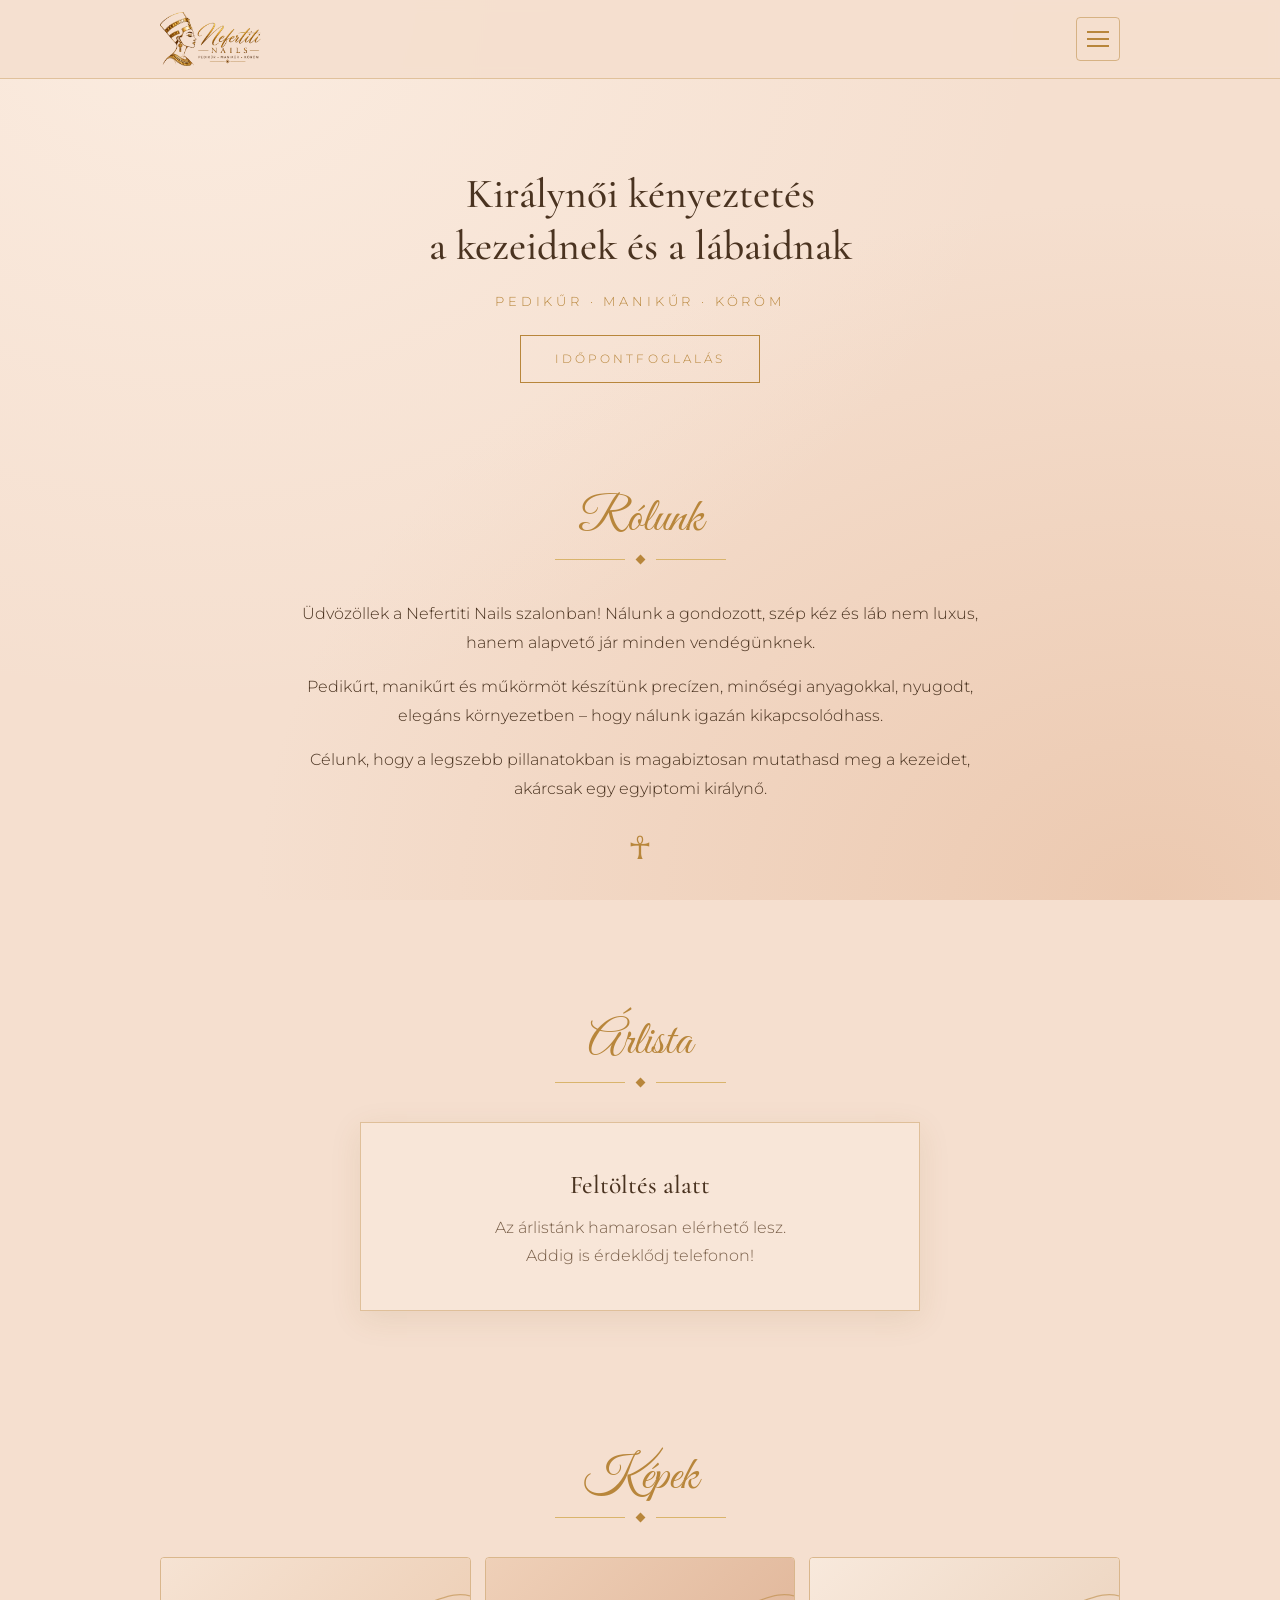
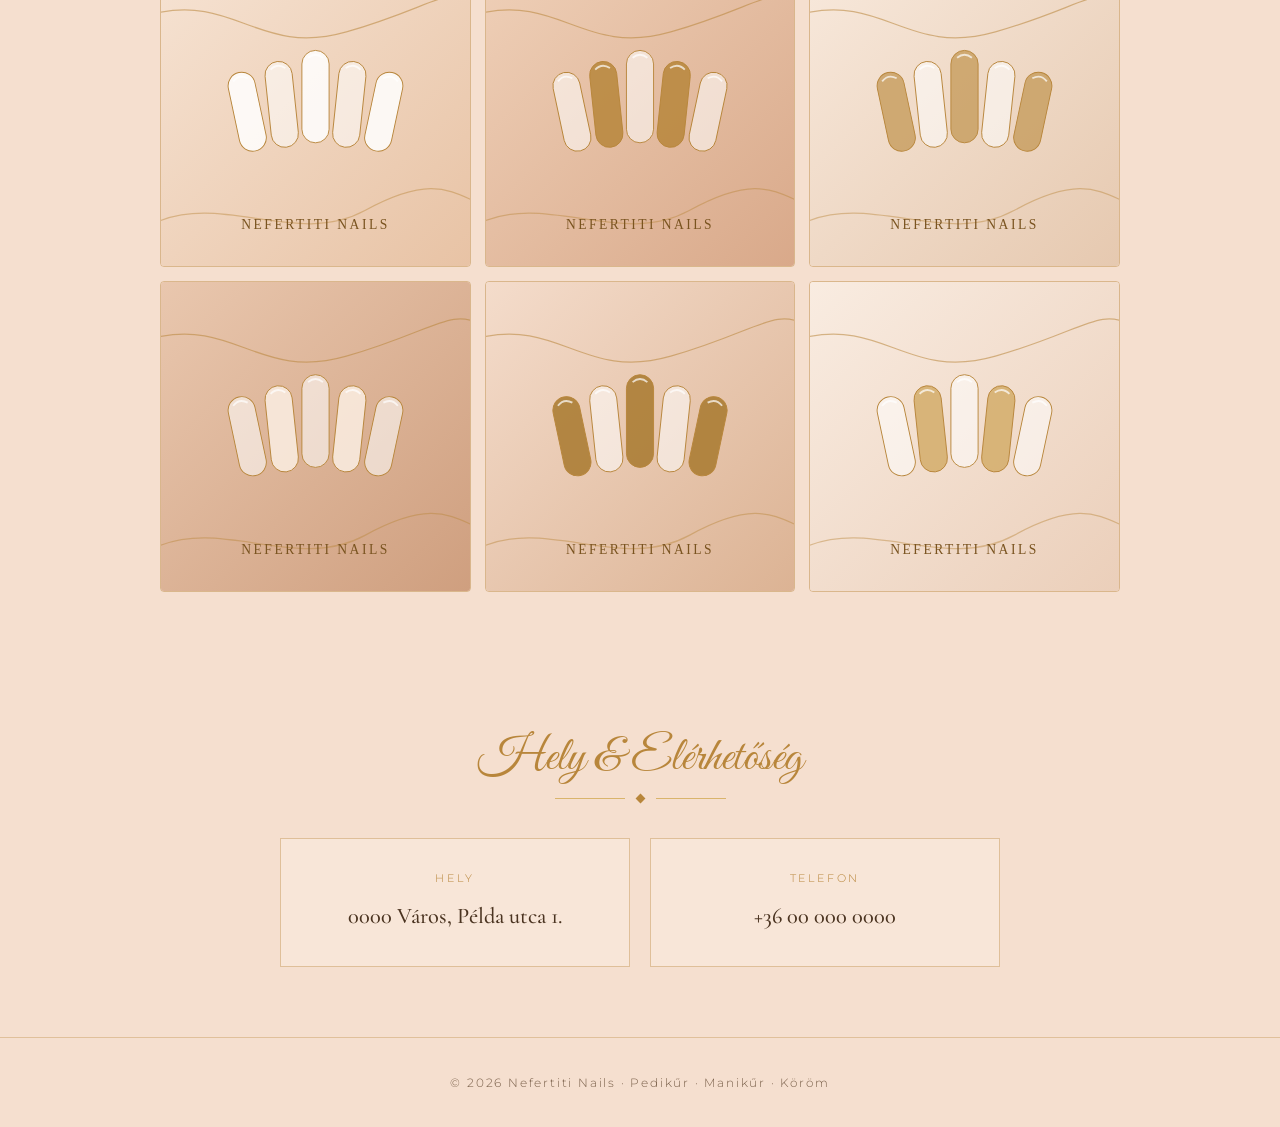
==== index.html @ 80c47c86 "Megosztási kép és Open Graph/Twitter meta tagek (Messenger, WhatsApp, Viber, iMessage) Co-Authored-B" ====
<!DOCTYPE html>
<html lang="hu">
<head>
<meta charset="utf-8">
<meta name="viewport" content="width=device-width, initial-scale=1">
<title>Nefertiti Nails – Pedikűr · Manikűr · Köröm</title>
<meta name="description" content="Nefertiti Nails – pedikűr, manikűr és körömépítés elegáns, nyugodt környezetben.">
<meta name="theme-color" content="#f5dfcf">
<link rel="canonical" href="https://eosreborn.github.io/nefertitinails/">
<meta property="og:type" content="website">
<meta property="og:site_name" content="Nefertiti Nails">
<meta property="og:locale" content="hu_HU">
<meta property="og:title" content="Nefertiti Nails – Pedikűr · Manikűr · Köröm">
<meta property="og:description" content="Királynői kényeztetés a kezeidnek és a lábaidnak.">
<meta property="og:url" content="https://eosreborn.github.io/nefertitinails/">
<meta property="og:image" content="https://eosreborn.github.io/nefertitinails/img/share.jpg">
<meta property="og:image:secure_url" content="https://eosreborn.github.io/nefertitinails/img/share.jpg">
<meta property="og:image:type" content="image/jpeg">
<meta property="og:image:width" content="1200">
<meta property="og:image:height" content="630">
<meta property="og:image:alt" content="Nefertiti Nails logó – Pedikűr · Manikűr · Köröm">
<meta name="twitter:card" content="summary_large_image">
<meta name="twitter:title" content="Nefertiti Nails – Pedikűr · Manikűr · Köröm">
<meta name="twitter:description" content="Királynői kényeztetés a kezeidnek és a lábaidnak.">
<meta name="twitter:image" content="https://eosreborn.github.io/nefertitinails/img/share.jpg">
<link rel="icon" type="image/png" href="img/logo.png">
<link rel="preconnect" href="https://fonts.googleapis.com">
<link rel="preconnect" href="https://fonts.gstatic.com" crossorigin>
<link href="https://fonts.googleapis.com/css2?family=Cormorant+Garamond:wght@400;500;600&family=Great+Vibes&family=Montserrat:wght@300;400;500&display=swap" rel="stylesheet">
<style>
:root{
  --bg:#f5dfcf;        /* bézs / barack márvány */
  --bg-soft:#faeadd;
  --bg-deep:#ecc9b0;
  --gold:#b8863b;
  --gold-light:#d9b46c;
  --ink:#4a3320;
  --ink-soft:#7a604a;
}
*{box-sizing:border-box;margin:0;padding:0}
html{scroll-behavior:smooth}
body{
  font-family:'Montserrat',sans-serif;font-weight:300;color:var(--ink);line-height:1.75;
  background:
    radial-gradient(ellipse at 15% 0%,#fbece0 0,transparent 55%),
    radial-gradient(ellipse at 90% 100%,#ecc9b0 0,transparent 55%),
    var(--bg);
  background-attachment:fixed;
}
a{color:inherit}
.wrap{max-width:1000px;margin:0 auto;padding:0 20px}

/* Fejléc */
header{position:sticky;top:0;z-index:10;background:rgba(245,223,207,.92);backdrop-filter:blur(6px);border-bottom:1px solid rgba(184,134,59,.35)}
header .wrap{display:flex;align-items:center;justify-content:space-between;padding:12px 20px}
.brand{display:block;line-height:0}
.brand img{height:54px;width:auto}
.menu-btn{width:44px;height:44px;background:none;border:1px solid rgba(184,134,59,.5);border-radius:4px;cursor:pointer;display:flex;flex-direction:column;align-items:center;justify-content:center;gap:5px}
.menu-btn span{display:block;width:22px;height:2px;background:var(--gold);transition:transform .25s,opacity .2s}
.menu-btn[aria-expanded="true"] span:nth-child(1){transform:translateY(7px) rotate(45deg)}
.menu-btn[aria-expanded="true"] span:nth-child(2){opacity:0}
.menu-btn[aria-expanded="true"] span:nth-child(3){transform:translateY(-7px) rotate(-45deg)}
nav{position:absolute;top:100%;left:0;right:0;background:rgba(250,234,221,.98);border-bottom:1px solid rgba(184,134,59,.35);box-shadow:0 12px 24px rgba(122,84,32,.15);display:none;flex-direction:column;text-align:center;padding:10px 0}
nav.open{display:flex}
nav a{padding:16px 20px;font-size:.8rem;letter-spacing:.25em;text-transform:uppercase;text-decoration:none;color:var(--ink-soft);transition:color .2s}
nav a:hover{color:var(--gold)}

/* Hero */
.hero{padding:90px 0 40px;text-align:center}
.hero h1{font-family:'Cormorant Garamond',serif;font-weight:500;font-size:2.6rem;line-height:1.25;color:var(--ink)}
.hero .sub{margin-top:18px;font-size:.8rem;letter-spacing:.3em;text-transform:uppercase;color:var(--gold)}
.btn{display:inline-block;margin-top:22px;padding:12px 34px;border:1px solid var(--gold);color:var(--gold);text-decoration:none;font-size:.78rem;letter-spacing:.25em;text-transform:uppercase;transition:.25s}
.btn:hover{background:var(--gold);color:#fff}

/* Szekciók */
section{padding:70px 0}
h2{font-family:'Great Vibes',cursive;font-weight:400;font-size:3rem;color:var(--gold);text-align:center;line-height:1.1}
.divider{display:flex;align-items:center;justify-content:center;gap:12px;margin:10px auto 36px;color:var(--gold)}
.divider::before,.divider::after{content:"";width:70px;height:1px;background:var(--gold-light)}
.divider span{width:7px;height:7px;background:var(--gold);transform:rotate(45deg)}

.about p{max-width:680px;margin:0 auto 16px;text-align:center;font-size:1.02rem}
.about .ankh{display:block;text-align:center;font-size:2rem;color:var(--gold);margin-top:18px}

.panel{background:rgba(250,234,221,.7);border:1px solid rgba(184,134,59,.4);padding:40px 24px;text-align:center;max-width:560px;margin:0 auto;box-shadow:0 8px 30px rgba(122,84,32,.1)}
.panel h3{font-family:'Cormorant Garamond',serif;font-size:1.6rem;font-weight:500;margin-bottom:6px}
.panel p{color:var(--ink-soft)}

/* Galéria */
.gallery{display:grid;grid-template-columns:repeat(3,1fr);gap:14px}
.gallery img{width:100%;aspect-ratio:1/1;object-fit:cover;display:block;border:1px solid rgba(184,134,59,.45);border-radius:4px;transition:transform .35s,box-shadow .35s}
.gallery img:hover{transform:scale(1.03);box-shadow:0 10px 26px rgba(122,84,32,.25)}

/* Kapcsolat */
.contact{display:grid;grid-template-columns:repeat(2,1fr);gap:20px;max-width:720px;margin:0 auto}
.card{background:rgba(250,234,221,.7);border:1px solid rgba(184,134,59,.4);padding:30px 20px;text-align:center}
.card small{display:block;font-size:.7rem;letter-spacing:.25em;text-transform:uppercase;color:var(--gold);margin-bottom:8px}
.card strong{font-family:'Cormorant Garamond',serif;font-size:1.4rem;font-weight:500}
.card a{text-decoration:none}
.card a:hover{color:var(--gold)}

footer{padding:34px 0;text-align:center;border-top:1px solid rgba(184,134,59,.35);font-size:.75rem;letter-spacing:.15em;color:var(--ink-soft)}

@media(max-width:640px){
  .brand img{height:42px}
  .hero{padding:60px 0 20px}
  .hero h1{font-size:1.9rem}
  .gallery{grid-template-columns:repeat(2,1fr)}
  .contact{grid-template-columns:1fr}
  h2{font-size:2.5rem}
}
</style>
</head>
<body>

<header>
  <div class="wrap">
    <a class="brand" href="#top" aria-label="Nefertiti Nails"><img src="img/logo.png" alt="Nefertiti Nails" height="54"></a>
    <button class="menu-btn" id="menuBtn" aria-label="Menü" aria-expanded="false" aria-controls="menu"><span></span><span></span><span></span></button>
    <nav id="menu">
      <a href="#rolunk">Rólunk</a>
      <a href="#arlista">Árlista</a>
      <a href="#kepek">Képek</a>
      <a href="#kapcsolat">Kapcsolat</a>
    </nav>
  </div>
</header>

<main id="top">
  <div class="wrap hero">
    <h1>Királynői kényeztetés<br>a kezeidnek és a lábaidnak</h1>
    <p class="sub">Pedikűr · Manikűr · Köröm</p>
    <a class="btn" href="#kapcsolat">Időpontfoglalás</a>
  </div>

  <section id="rolunk" class="about">
    <div class="wrap">
      <h2>Rólunk</h2>
      <div class="divider"><span></span></div>
      <p>Üdvözöllek a Nefertiti Nails szalonban! Nálunk a gondozott, szép kéz és láb nem luxus, hanem alapvető jár minden vendégünknek.</p>
      <p>Pedikűrt, manikűrt és műkörmöt készítünk precízen, minőségi anyagokkal, nyugodt, elegáns környezetben – hogy nálunk igazán kikapcsolódhass.</p>
      <p>Célunk, hogy a legszebb pillanatokban is magabiztosan mutathasd meg a kezeidet, akárcsak egy egyiptomi királynő.</p>
      <span class="ankh">☥</span>
    </div>
  </section>

  <section id="arlista">
    <div class="wrap">
      <h2>Árlista</h2>
      <div class="divider"><span></span></div>
      <div class="panel">
        <h3>Feltöltés alatt</h3>
        <p>Az árlistánk hamarosan elérhető lesz.<br>Addig is érdeklődj telefonon!</p>
      </div>
    </div>
  </section>

  <section id="kepek">
    <div class="wrap">
      <h2>Képek</h2>
      <div class="divider"><span></span></div>
      <div class="gallery">
        <img src="img/galeria-1.svg" alt="Körömdíszítés minta 1" loading="lazy">
        <img src="img/galeria-2.svg" alt="Körömdíszítés minta 2" loading="lazy">
        <img src="img/galeria-3.svg" alt="Körömdíszítés minta 3" loading="lazy">
        <img src="img/galeria-4.svg" alt="Körömdíszítés minta 4" loading="lazy">
        <img src="img/galeria-5.svg" alt="Körömdíszítés minta 5" loading="lazy">
        <img src="img/galeria-6.svg" alt="Körömdíszítés minta 6" loading="lazy">
      </div>
    </div>
  </section>

  <section id="kapcsolat">
    <div class="wrap">
      <h2>Hely &amp; Elérhetőség</h2>
      <div class="divider"><span></span></div>
      <div class="contact">
        <!-- TODO: írd át a saját címedre -->
        <div class="card">
          <small>Hely</small>
          <strong>0000 Város, Példa utca 1.</strong>
        </div>
        <!-- TODO: írd át a saját telefonszámodra (a href-ben és a szövegben is) -->
        <div class="card">
          <small>Telefon</small>
          <strong><a href="tel:+36000000000">+36 00 000 0000</a></strong>
        </div>
      </div>
    </div>
  </section>
</main>

<footer>© <span id="y">2026</span> Nefertiti Nails · Pedikűr · Manikűr · Köröm</footer>
<script>
const btn=document.getElementById('menuBtn'),menu=document.getElementById('menu');
function setMenu(o){menu.classList.toggle('open',o);btn.setAttribute('aria-expanded',o)}
btn.addEventListener('click',()=>setMenu(!menu.classList.contains('open')));
menu.addEventListener('click',e=>{if(e.target.tagName==='A')setMenu(false)});
document.addEventListener('keydown',e=>{if(e.key==='Escape')setMenu(false)});
document.addEventListener('click',e=>{if(!menu.contains(e.target)&&!btn.contains(e.target))setMenu(false)});
document.getElementById('y').textContent=new Date().getFullYear()</script>
</body>
</html>
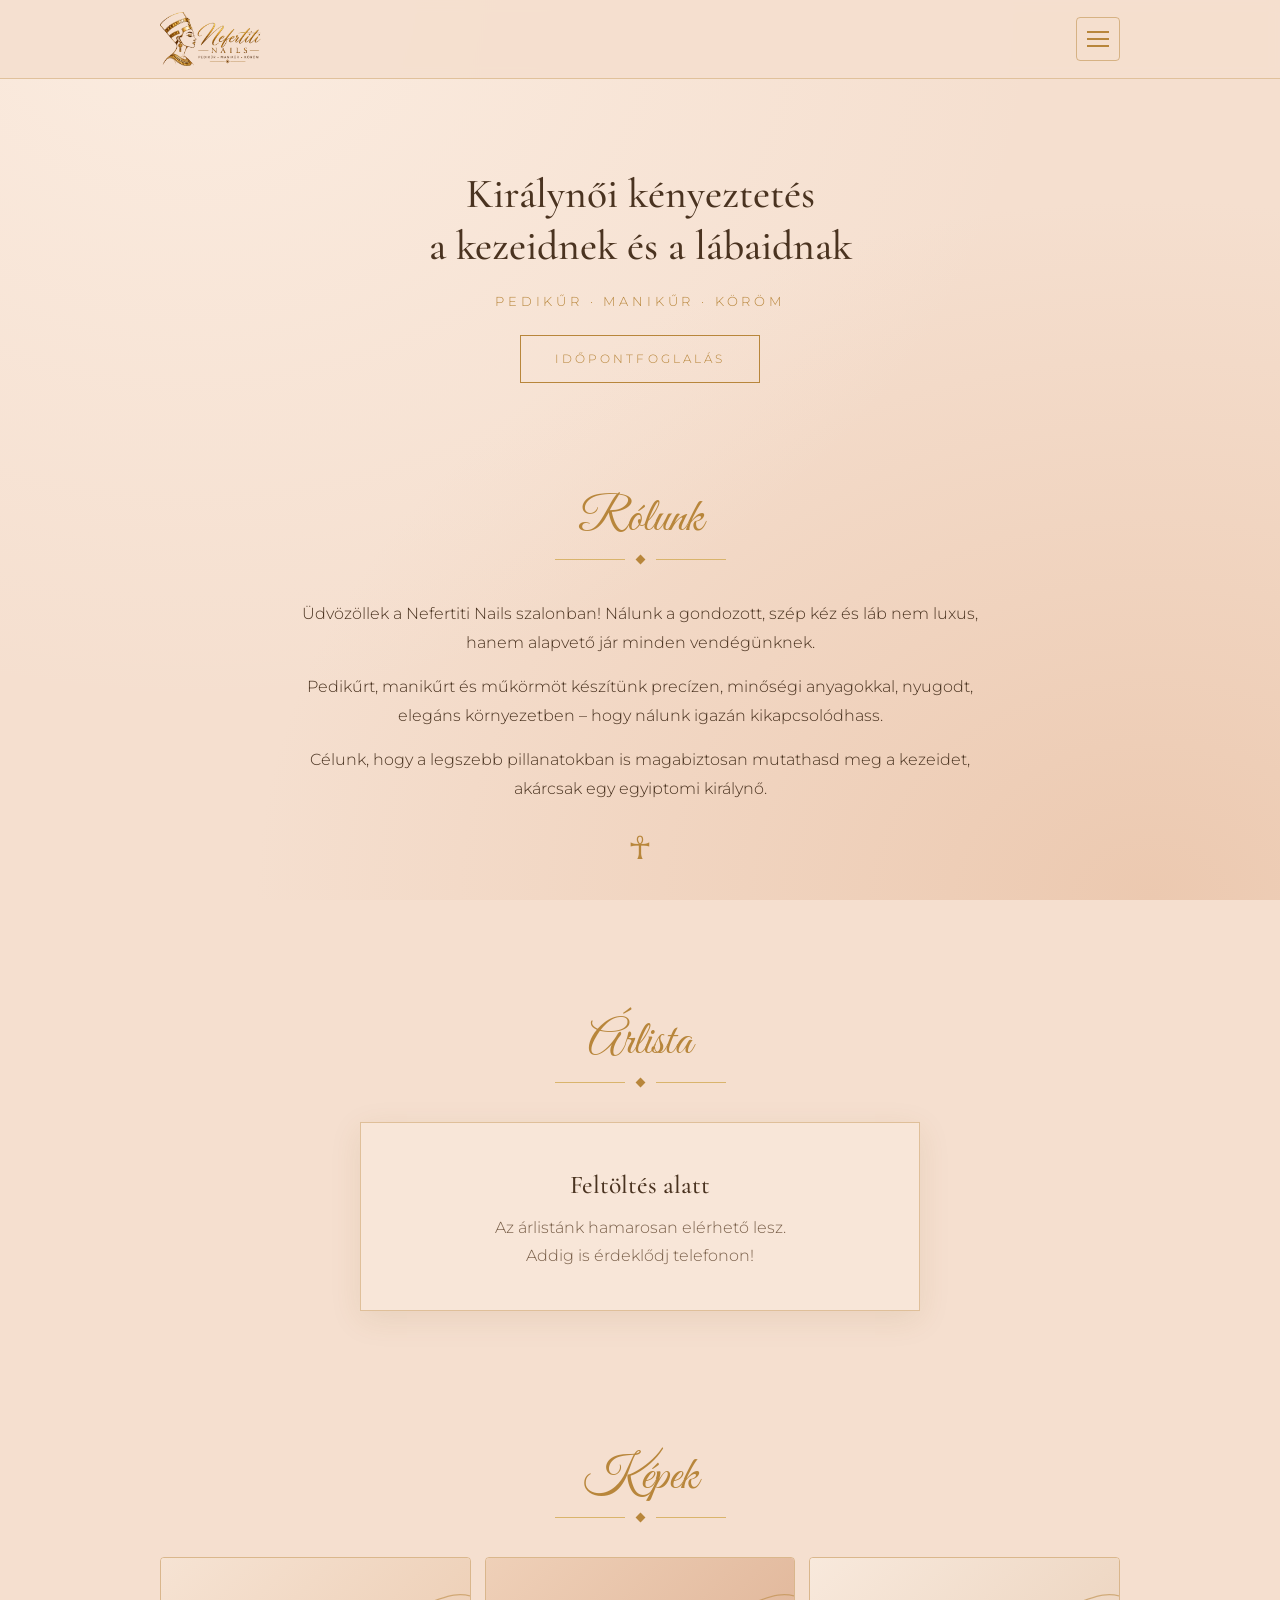
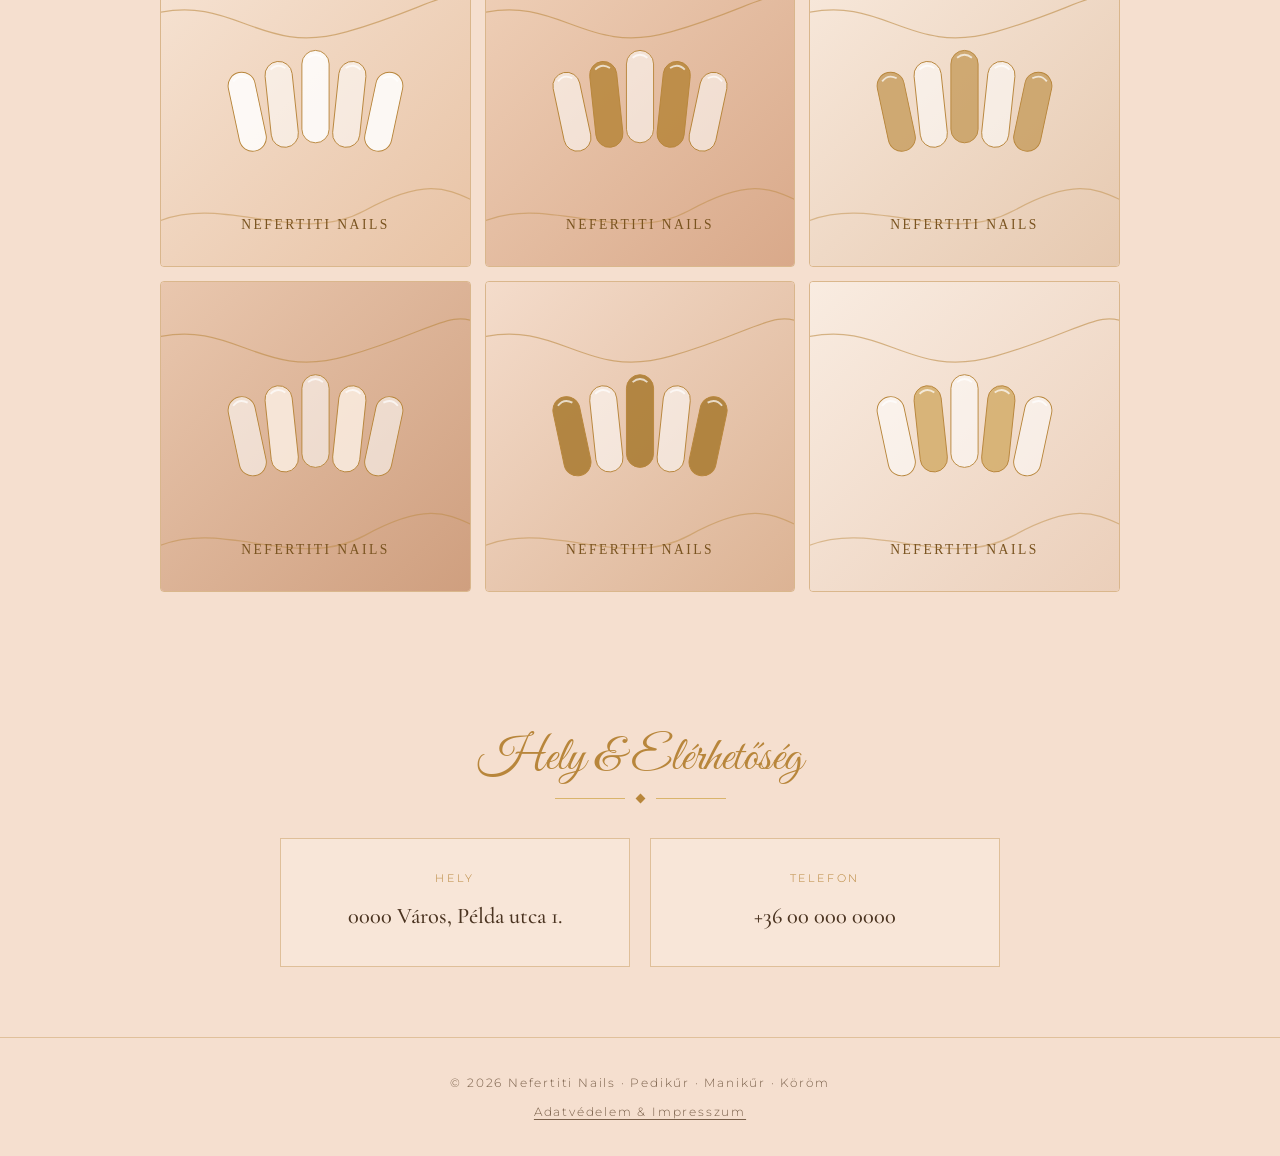
==== commit 5d6b9eb5: "Adatvédelmi tájékoztató/impresszum, betűtípusok saját tárhelyről (Google Fonts kiváltása) Co-Authore" ====
--- a/index.html
+++ b/index.html
@@ -23,10 +23,11 @@
 <meta name="twitter:title" content="Nefertiti Nails – Pedikűr · Manikűr · Köröm">
 <meta name="twitter:description" content="Királynői kényeztetés a kezeidnek és a lábaidnak.">
 <meta name="twitter:image" content="https://eosreborn.github.io/nefertitinails/img/share.jpg">
-<link rel="icon" type="image/png" href="img/logo.png">
-<link rel="preconnect" href="https://fonts.googleapis.com">
-<link rel="preconnect" href="https://fonts.gstatic.com" crossorigin>
-<link href="https://fonts.googleapis.com/css2?family=Cormorant+Garamond:wght@400;500;600&family=Great+Vibes&family=Montserrat:wght@300;400;500&display=swap" rel="stylesheet">
+<link rel="icon" href="favicon.ico" sizes="48x48">
+<link rel="icon" type="image/png" sizes="32x32" href="img/favicon-32.png">
+<link rel="icon" type="image/png" sizes="192x192" href="img/favicon-192.png">
+<link rel="apple-touch-icon" href="img/apple-touch-icon.png">
+<link rel="stylesheet" href="fonts/fonts.css">
 <style>
 :root{
   --bg:#f5dfcf;        /* bézs / barack márvány */
@@ -99,6 +100,8 @@
 .card a{text-decoration:none}
 .card a:hover{color:var(--gold)}
 
+.legal{display:inline-block;margin-top:8px;text-decoration:underline;text-underline-offset:3px}
+.legal:hover{color:var(--gold)}
 footer{padding:34px 0;text-align:center;border-top:1px solid rgba(184,134,59,.35);font-size:.75rem;letter-spacing:.15em;color:var(--ink-soft)}
 
 @media(max-width:640px){
@@ -190,7 +193,7 @@
   </section>
 </main>
 
-<footer>© <span id="y">2026</span> Nefertiti Nails · Pedikűr · Manikűr · Köröm</footer>
+<footer>© <span id="y">2026</span> Nefertiti Nails · Pedikűr · Manikűr · Köröm<br><a class="legal" href="adatvedelem.html">Adatvédelem &amp; Impresszum</a></footer>
 <script>
 const btn=document.getElementById('menuBtn'),menu=document.getElementById('menu');
 function setMenu(o){menu.classList.toggle('open',o);btn.setAttribute('aria-expanded',o)}
--- a/fonts/fonts.css
+++ b/fonts/fonts.css
@@ -0,0 +1,112 @@
+@font-face {
+  font-family: 'Cormorant Garamond';
+  font-style: normal;
+  font-weight: 400;
+  font-display: swap;
+  src: url(CormorantGaramond-400-latin-ext.woff2) format('woff2');
+  unicode-range: U+0100-02BA, U+02BD-02C5, U+02C7-02CC, U+02CE-02D7, U+02DD-02FF, U+0304, U+0308, U+0329, U+1D00-1DBF, U+1E00-1E9F, U+1EF2-1EFF, U+2020, U+20A0-20AB, U+20AD-20C4, U+2113, U+2C60-2C7F, U+A720-A7FF;
+}
+@font-face {
+  font-family: 'Cormorant Garamond';
+  font-style: normal;
+  font-weight: 400;
+  font-display: swap;
+  src: url(CormorantGaramond-400-latin.woff2) format('woff2');
+  unicode-range: U+0000-00FF, U+0131, U+0152-0153, U+02BB-02BC, U+02C6, U+02DA, U+02DC, U+0304, U+0308, U+0329, U+2000-206F, U+20AC, U+2122, U+2191, U+2193, U+2212, U+2215, U+FEFF, U+FFFD;
+}
+@font-face {
+  font-family: 'Cormorant Garamond';
+  font-style: normal;
+  font-weight: 500;
+  font-display: swap;
+  src: url(CormorantGaramond-400-latin-ext.woff2) format('woff2');
+  unicode-range: U+0100-02BA, U+02BD-02C5, U+02C7-02CC, U+02CE-02D7, U+02DD-02FF, U+0304, U+0308, U+0329, U+1D00-1DBF, U+1E00-1E9F, U+1EF2-1EFF, U+2020, U+20A0-20AB, U+20AD-20C4, U+2113, U+2C60-2C7F, U+A720-A7FF;
+}
+@font-face {
+  font-family: 'Cormorant Garamond';
+  font-style: normal;
+  font-weight: 500;
+  font-display: swap;
+  src: url(CormorantGaramond-400-latin.woff2) format('woff2');
+  unicode-range: U+0000-00FF, U+0131, U+0152-0153, U+02BB-02BC, U+02C6, U+02DA, U+02DC, U+0304, U+0308, U+0329, U+2000-206F, U+20AC, U+2122, U+2191, U+2193, U+2212, U+2215, U+FEFF, U+FFFD;
+}
+@font-face {
+  font-family: 'Cormorant Garamond';
+  font-style: normal;
+  font-weight: 600;
+  font-display: swap;
+  src: url(CormorantGaramond-400-latin-ext.woff2) format('woff2');
+  unicode-range: U+0100-02BA, U+02BD-02C5, U+02C7-02CC, U+02CE-02D7, U+02DD-02FF, U+0304, U+0308, U+0329, U+1D00-1DBF, U+1E00-1E9F, U+1EF2-1EFF, U+2020, U+20A0-20AB, U+20AD-20C4, U+2113, U+2C60-2C7F, U+A720-A7FF;
+}
+@font-face {
+  font-family: 'Cormorant Garamond';
+  font-style: normal;
+  font-weight: 600;
+  font-display: swap;
+  src: url(CormorantGaramond-400-latin.woff2) format('woff2');
+  unicode-range: U+0000-00FF, U+0131, U+0152-0153, U+02BB-02BC, U+02C6, U+02DA, U+02DC, U+0304, U+0308, U+0329, U+2000-206F, U+20AC, U+2122, U+2191, U+2193, U+2212, U+2215, U+FEFF, U+FFFD;
+}
+@font-face {
+  font-family: 'Great Vibes';
+  font-style: normal;
+  font-weight: 400;
+  font-display: swap;
+  src: url(GreatVibes-400-latin-ext.woff2) format('woff2');
+  unicode-range: U+0100-02BA, U+02BD-02C5, U+02C7-02CC, U+02CE-02D7, U+02DD-02FF, U+0304, U+0308, U+0329, U+1D00-1DBF, U+1E00-1E9F, U+1EF2-1EFF, U+2020, U+20A0-20AB, U+20AD-20C4, U+2113, U+2C60-2C7F, U+A720-A7FF;
+}
+@font-face {
+  font-family: 'Great Vibes';
+  font-style: normal;
+  font-weight: 400;
+  font-display: swap;
+  src: url(GreatVibes-400-latin.woff2) format('woff2');
+  unicode-range: U+0000-00FF, U+0131, U+0152-0153, U+02BB-02BC, U+02C6, U+02DA, U+02DC, U+0304, U+0308, U+0329, U+2000-206F, U+20AC, U+2122, U+2191, U+2193, U+2212, U+2215, U+FEFF, U+FFFD;
+}
+@font-face {
+  font-family: 'Montserrat';
+  font-style: normal;
+  font-weight: 300;
+  font-display: swap;
+  src: url(Montserrat-300-latin-ext.woff2) format('woff2');
+  unicode-range: U+0100-02BA, U+02BD-02C5, U+02C7-02CC, U+02CE-02D7, U+02DD-02FF, U+0304, U+0308, U+0329, U+1D00-1DBF, U+1E00-1E9F, U+1EF2-1EFF, U+2020, U+20A0-20AB, U+20AD-20C4, U+2113, U+2C60-2C7F, U+A720-A7FF;
+}
+@font-face {
+  font-family: 'Montserrat';
+  font-style: normal;
+  font-weight: 300;
+  font-display: swap;
+  src: url(Montserrat-300-latin.woff2) format('woff2');
+  unicode-range: U+0000-00FF, U+0131, U+0152-0153, U+02BB-02BC, U+02C6, U+02DA, U+02DC, U+0304, U+0308, U+0329, U+2000-206F, U+20AC, U+2122, U+2191, U+2193, U+2212, U+2215, U+FEFF, U+FFFD;
+}
+@font-face {
+  font-family: 'Montserrat';
+  font-style: normal;
+  font-weight: 400;
+  font-display: swap;
+  src: url(Montserrat-300-latin-ext.woff2) format('woff2');
+  unicode-range: U+0100-02BA, U+02BD-02C5, U+02C7-02CC, U+02CE-02D7, U+02DD-02FF, U+0304, U+0308, U+0329, U+1D00-1DBF, U+1E00-1E9F, U+1EF2-1EFF, U+2020, U+20A0-20AB, U+20AD-20C4, U+2113, U+2C60-2C7F, U+A720-A7FF;
+}
+@font-face {
+  font-family: 'Montserrat';
+  font-style: normal;
+  font-weight: 400;
+  font-display: swap;
+  src: url(Montserrat-300-latin.woff2) format('woff2');
+  unicode-range: U+0000-00FF, U+0131, U+0152-0153, U+02BB-02BC, U+02C6, U+02DA, U+02DC, U+0304, U+0308, U+0329, U+2000-206F, U+20AC, U+2122, U+2191, U+2193, U+2212, U+2215, U+FEFF, U+FFFD;
+}
+@font-face {
+  font-family: 'Montserrat';
+  font-style: normal;
+  font-weight: 500;
+  font-display: swap;
+  src: url(Montserrat-300-latin-ext.woff2) format('woff2');
+  unicode-range: U+0100-02BA, U+02BD-02C5, U+02C7-02CC, U+02CE-02D7, U+02DD-02FF, U+0304, U+0308, U+0329, U+1D00-1DBF, U+1E00-1E9F, U+1EF2-1EFF, U+2020, U+20A0-20AB, U+20AD-20C4, U+2113, U+2C60-2C7F, U+A720-A7FF;
+}
+@font-face {
+  font-family: 'Montserrat';
+  font-style: normal;
+  font-weight: 500;
+  font-display: swap;
+  src: url(Montserrat-300-latin.woff2) format('woff2');
+  unicode-range: U+0000-00FF, U+0131, U+0152-0153, U+02BB-02BC, U+02C6, U+02DA, U+02DC, U+0304, U+0308, U+0329, U+2000-206F, U+20AC, U+2122, U+2191, U+2193, U+2212, U+2215, U+FEFF, U+FFFD;
+}
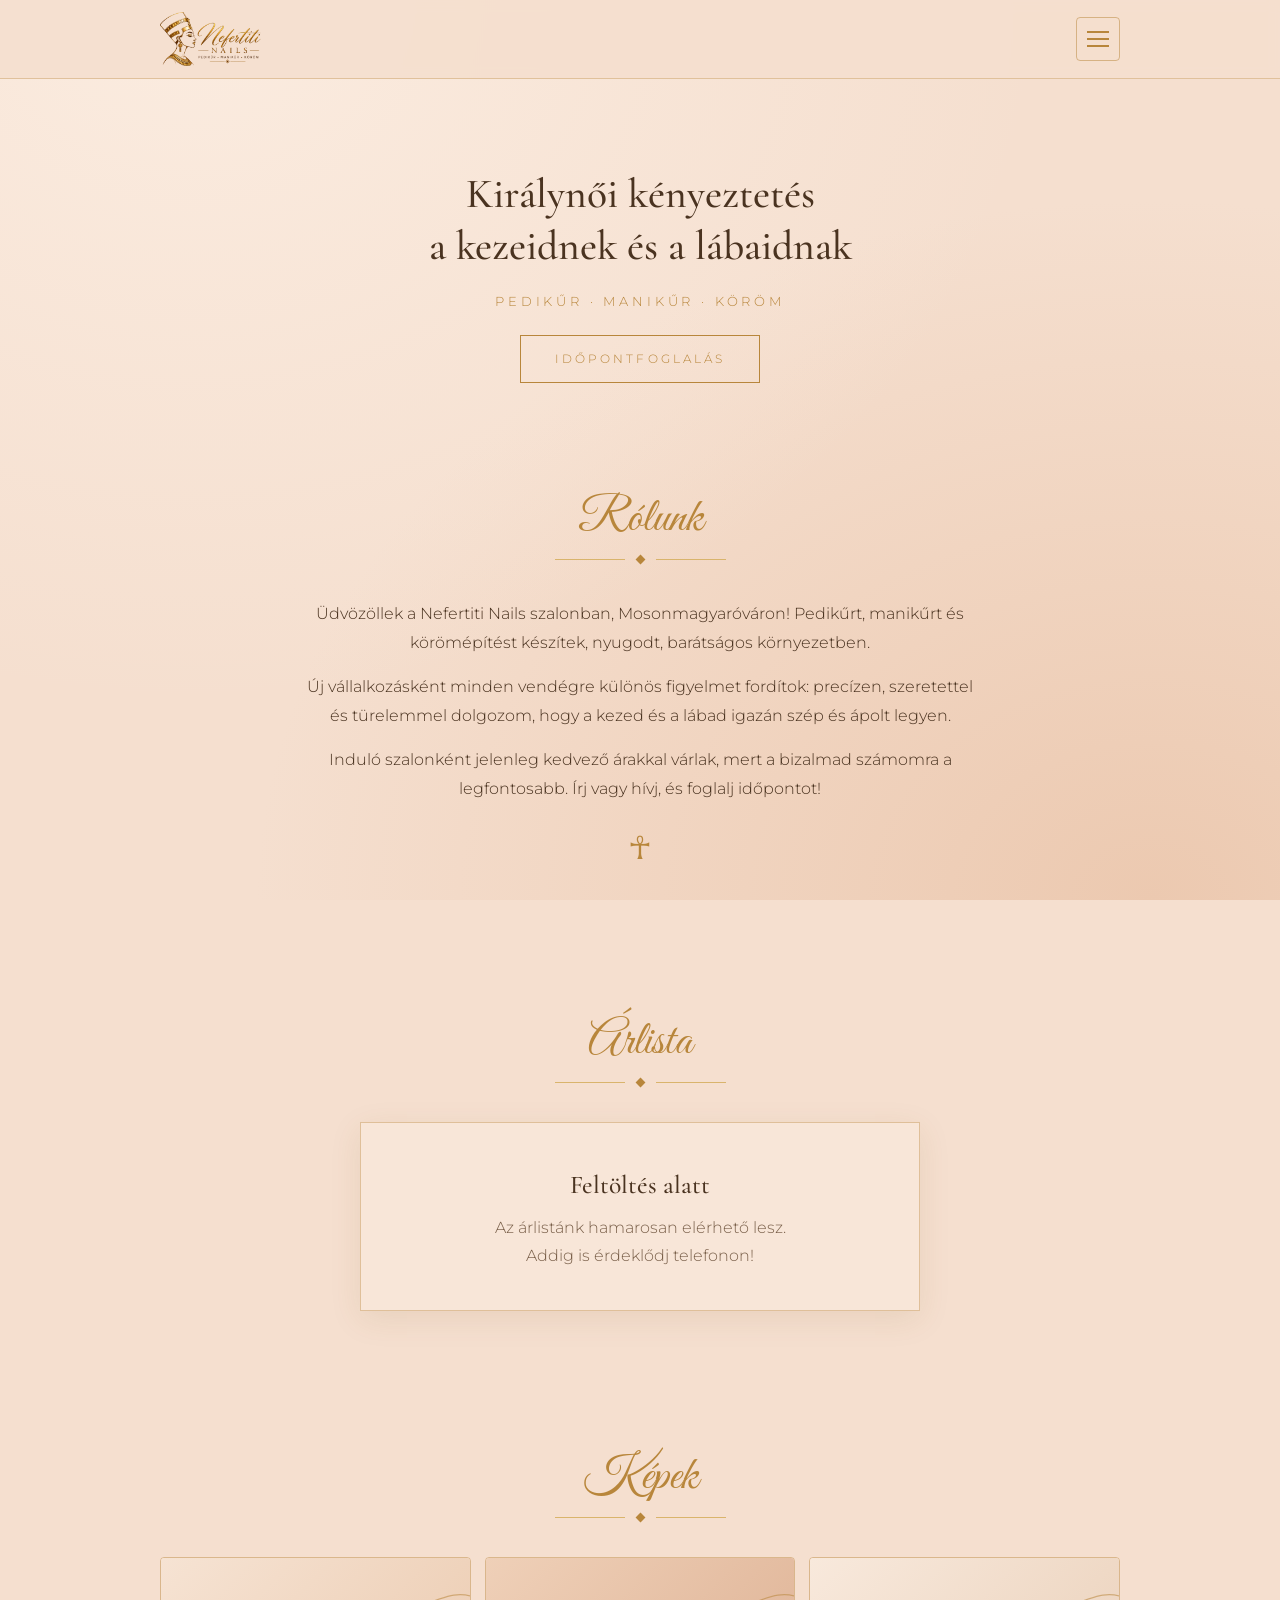
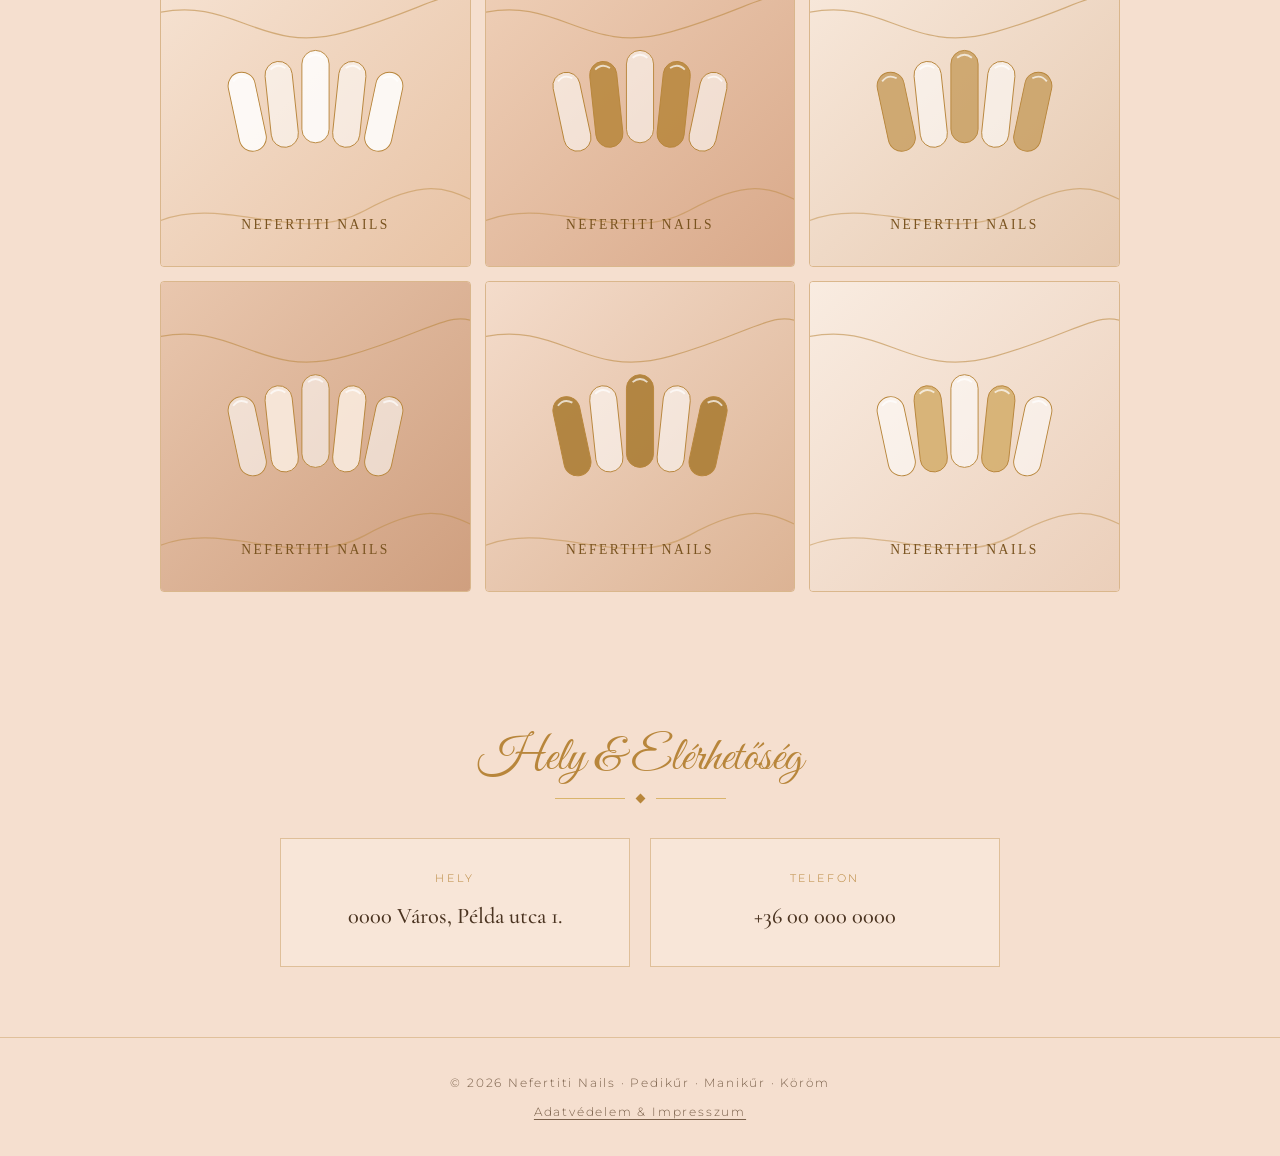
==== commit 04cd450a: "Rólunk szöveg frissítése Co-Authored-By: Claude Sonnet 5.5 <noreply@anthropic.com> Claude-Session: h" ====
--- a/index.html
+++ b/index.html
@@ -140,9 +140,9 @@
     <div class="wrap">
       <h2>Rólunk</h2>
       <div class="divider"><span></span></div>
-      <p>Üdvözöllek a Nefertiti Nails szalonban! Nálunk a gondozott, szép kéz és láb nem luxus, hanem alapvető jár minden vendégünknek.</p>
-      <p>Pedikűrt, manikűrt és műkörmöt készítünk precízen, minőségi anyagokkal, nyugodt, elegáns környezetben – hogy nálunk igazán kikapcsolódhass.</p>
-      <p>Célunk, hogy a legszebb pillanatokban is magabiztosan mutathasd meg a kezeidet, akárcsak egy egyiptomi királynő.</p>
+      <p>Üdvözöllek a Nefertiti Nails szalonban, Mosonmagyaróváron! Pedikűrt, manikűrt és körömépítést készítek, nyugodt, barátságos környezetben.</p>
+      <p>Új vállalkozásként minden vendégre különös figyelmet fordítok: precízen, szeretettel és türelemmel dolgozom, hogy a kezed és a lábad igazán szép és ápolt legyen.</p>
+      <p>Induló szalonként jelenleg kedvező árakkal várlak, mert a bizalmad számomra a legfontosabb. Írj vagy hívj, és foglalj időpontot!</p>
       <span class="ankh">☥</span>
     </div>
   </section>
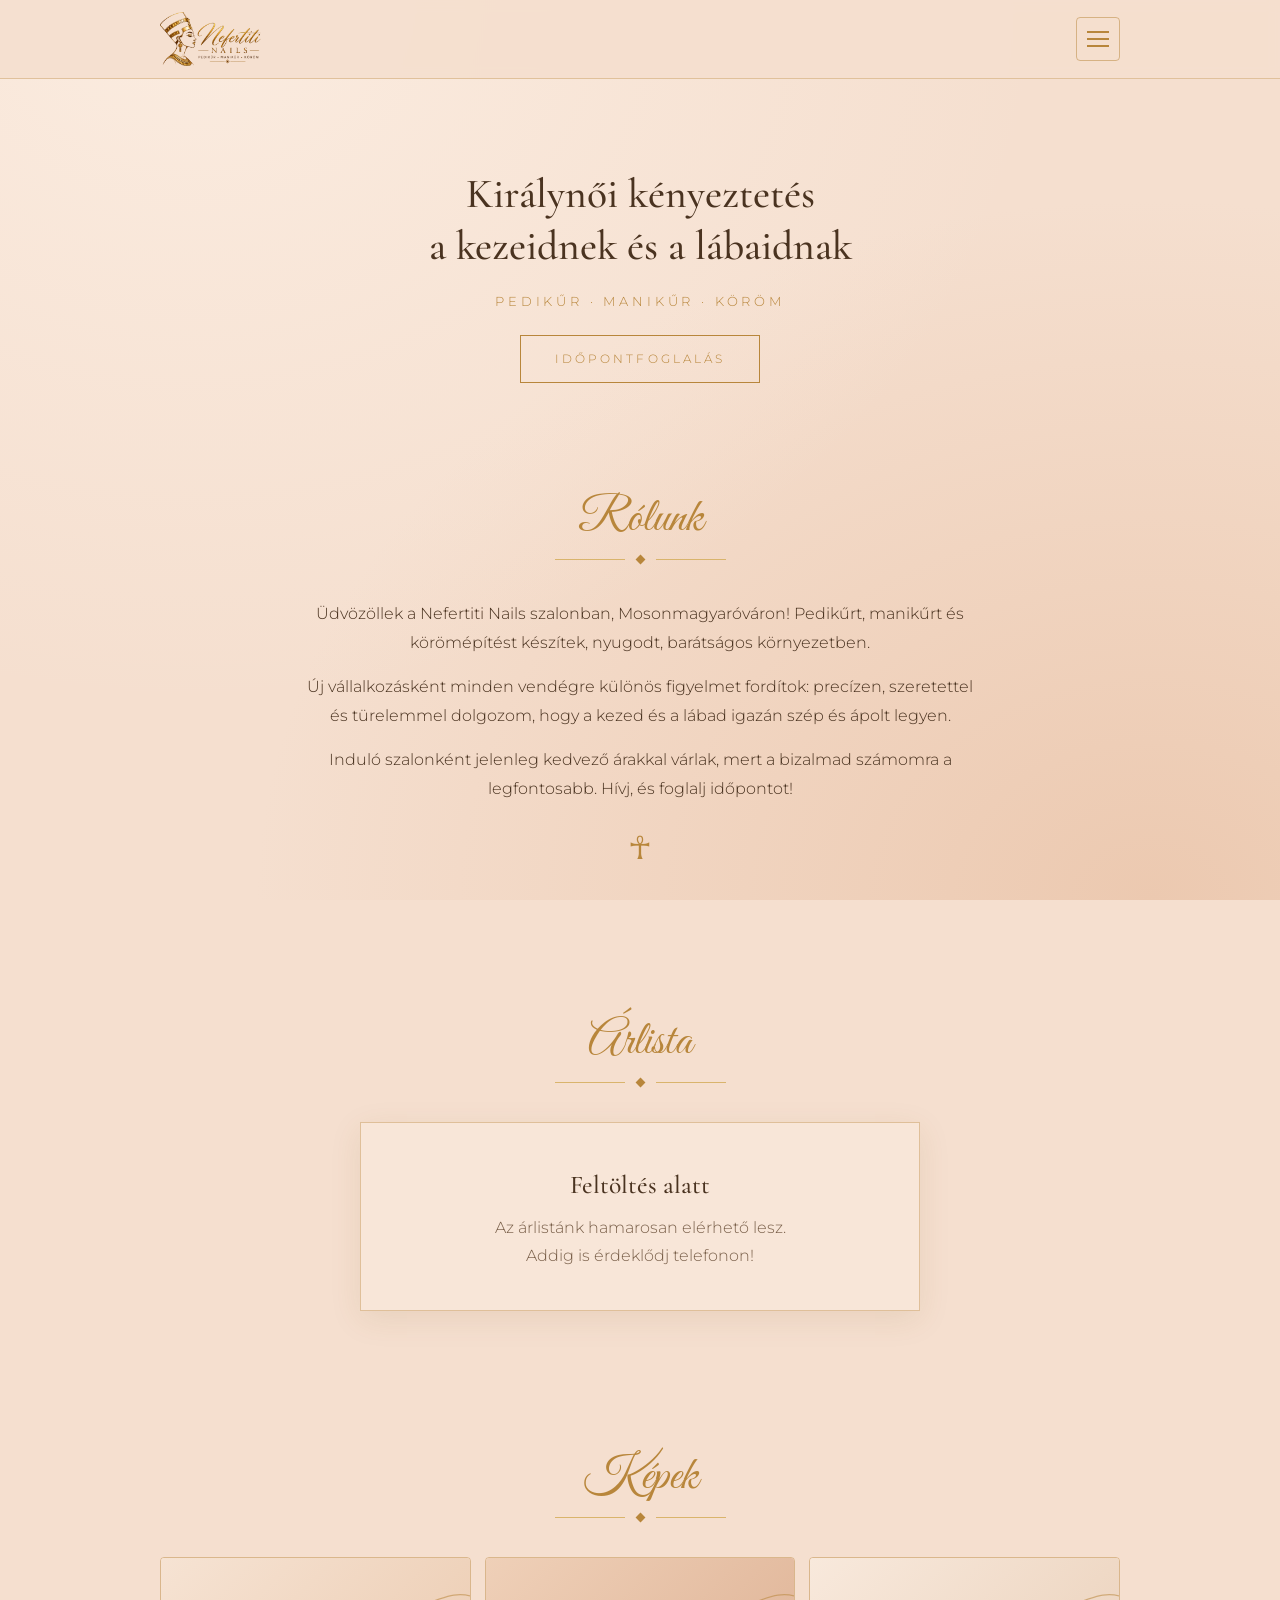
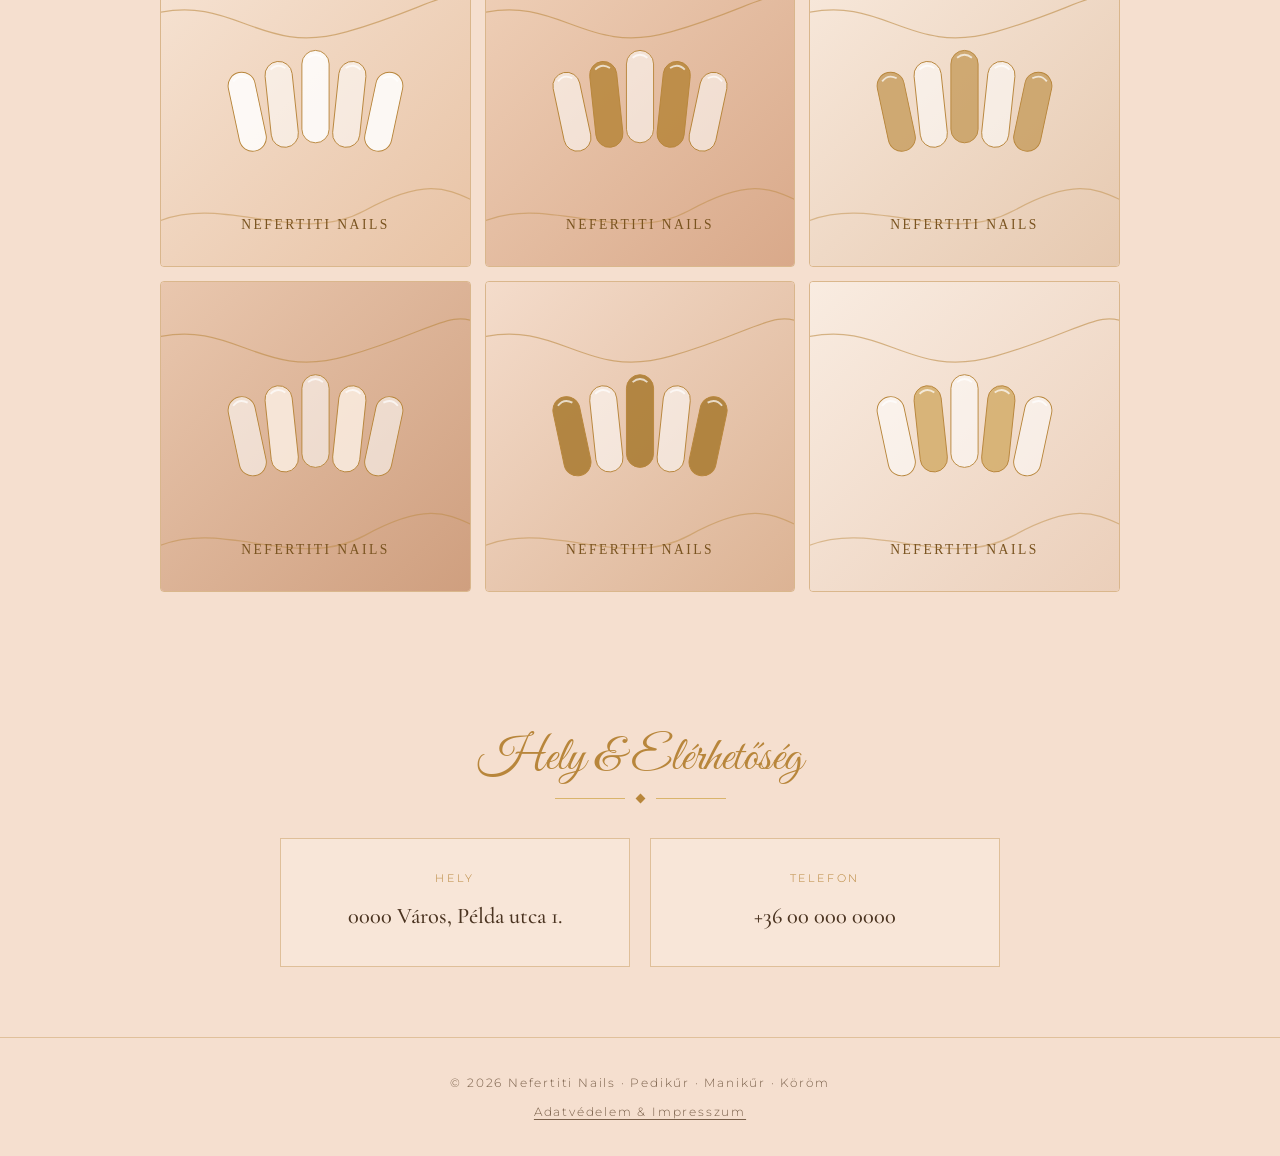
==== commit 0d9ba277: "Rólunk: csak hívás Co-Authored-By: Claude Sonnet 5.5 <noreply@anthropic.com> Claude-Session: https:/" ====
--- a/index.html
+++ b/index.html
@@ -142,7 +142,7 @@
       <div class="divider"><span></span></div>
       <p>Üdvözöllek a Nefertiti Nails szalonban, Mosonmagyaróváron! Pedikűrt, manikűrt és körömépítést készítek, nyugodt, barátságos környezetben.</p>
       <p>Új vállalkozásként minden vendégre különös figyelmet fordítok: precízen, szeretettel és türelemmel dolgozom, hogy a kezed és a lábad igazán szép és ápolt legyen.</p>
-      <p>Induló szalonként jelenleg kedvező árakkal várlak, mert a bizalmad számomra a legfontosabb. Írj vagy hívj, és foglalj időpontot!</p>
+      <p>Induló szalonként jelenleg kedvező árakkal várlak, mert a bizalmad számomra a legfontosabb. Hívj, és foglalj időpontot!</p>
       <span class="ankh">☥</span>
     </div>
   </section>
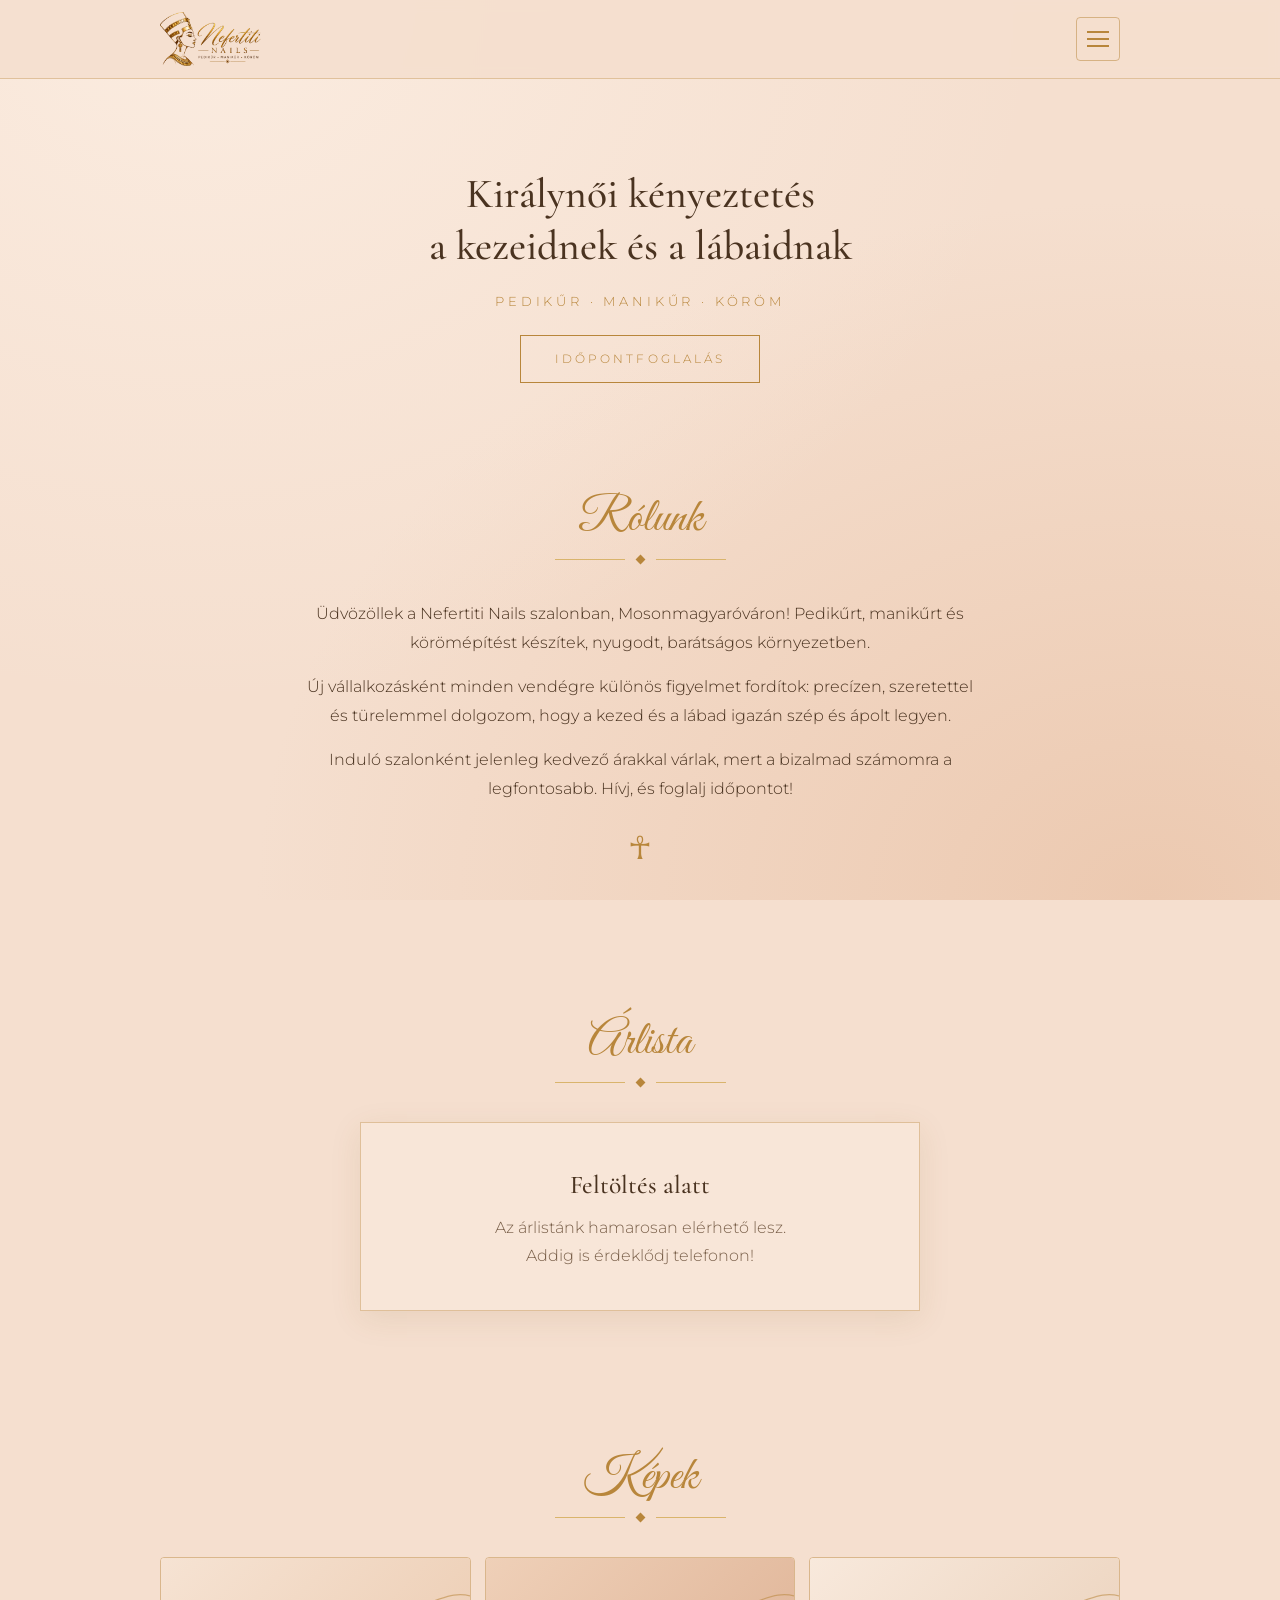
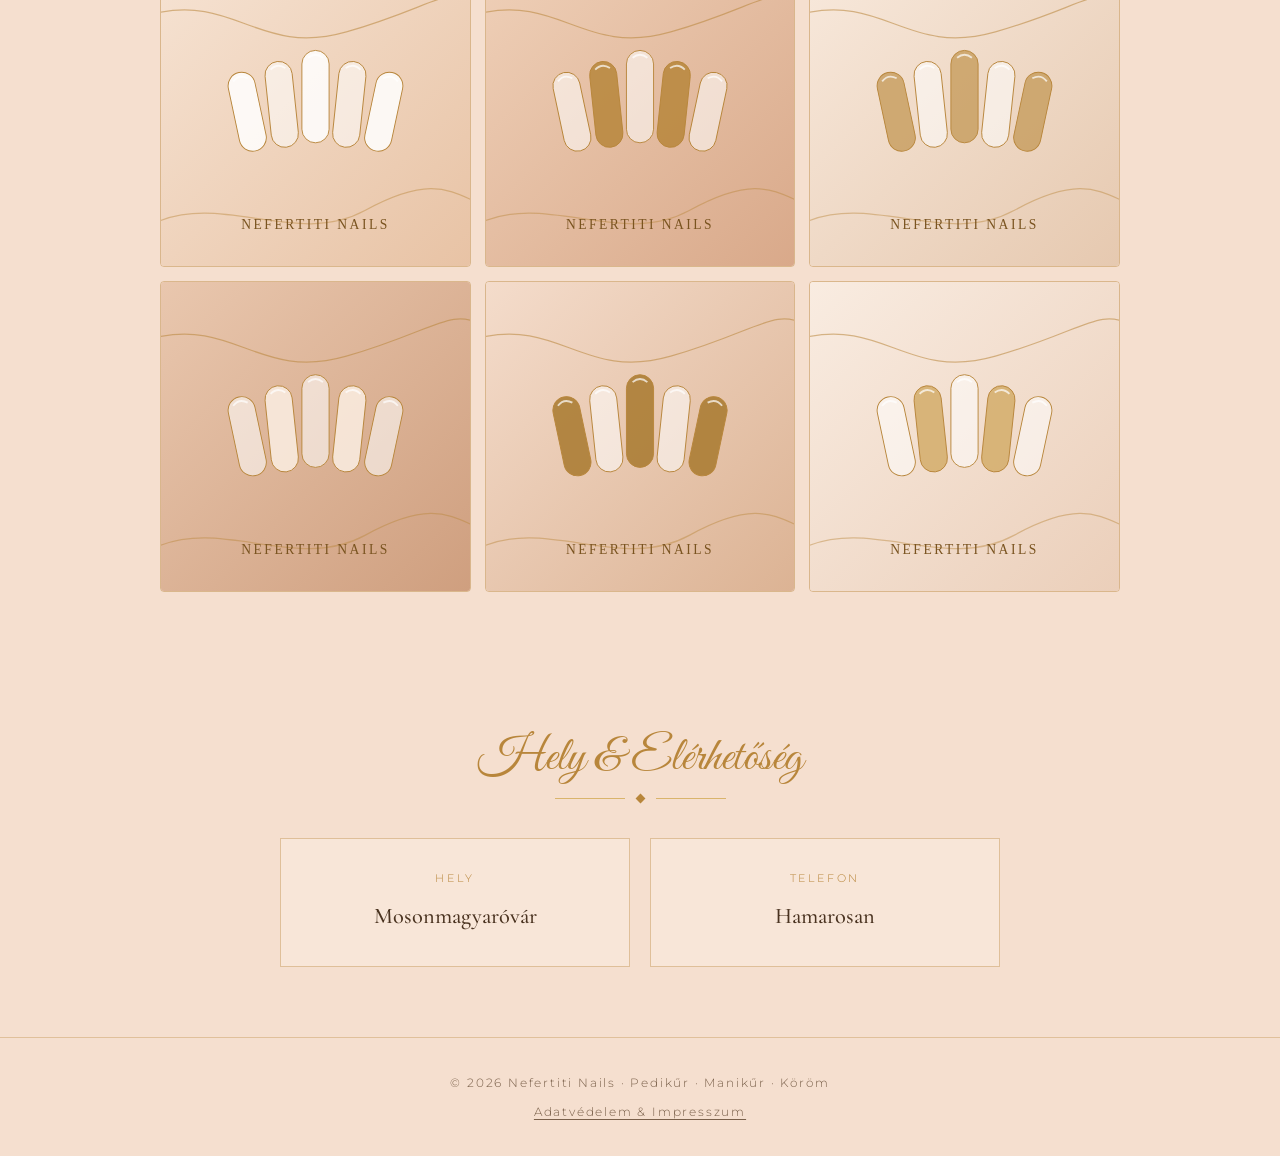
==== commit 5526a11b: "Cím: Mosonmagyaróvár, telefonszám hamarosan Co-Authored-By: Claude Sonnet 5.5 <noreply@anthropic.com" ====
--- a/index.html
+++ b/index.html
@@ -178,15 +178,14 @@
       <h2>Hely &amp; Elérhetőség</h2>
       <div class="divider"><span></span></div>
       <div class="contact">
-        <!-- TODO: írd át a saját címedre -->
         <div class="card">
           <small>Hely</small>
-          <strong>0000 Város, Példa utca 1.</strong>
+          <strong>Mosonmagyaróvár</strong>
         </div>
-        <!-- TODO: írd át a saját telefonszámodra (a href-ben és a szövegben is) -->
+        <!-- TODO: ha megvan a szám, cseréld erre: <strong><a href="tel:+36XXXXXXXXX">+36 XX XXX XXXX</a></strong> -->
         <div class="card">
           <small>Telefon</small>
-          <strong><a href="tel:+36000000000">+36 00 000 0000</a></strong>
+          <strong>Hamarosan</strong>
         </div>
       </div>
     </div>
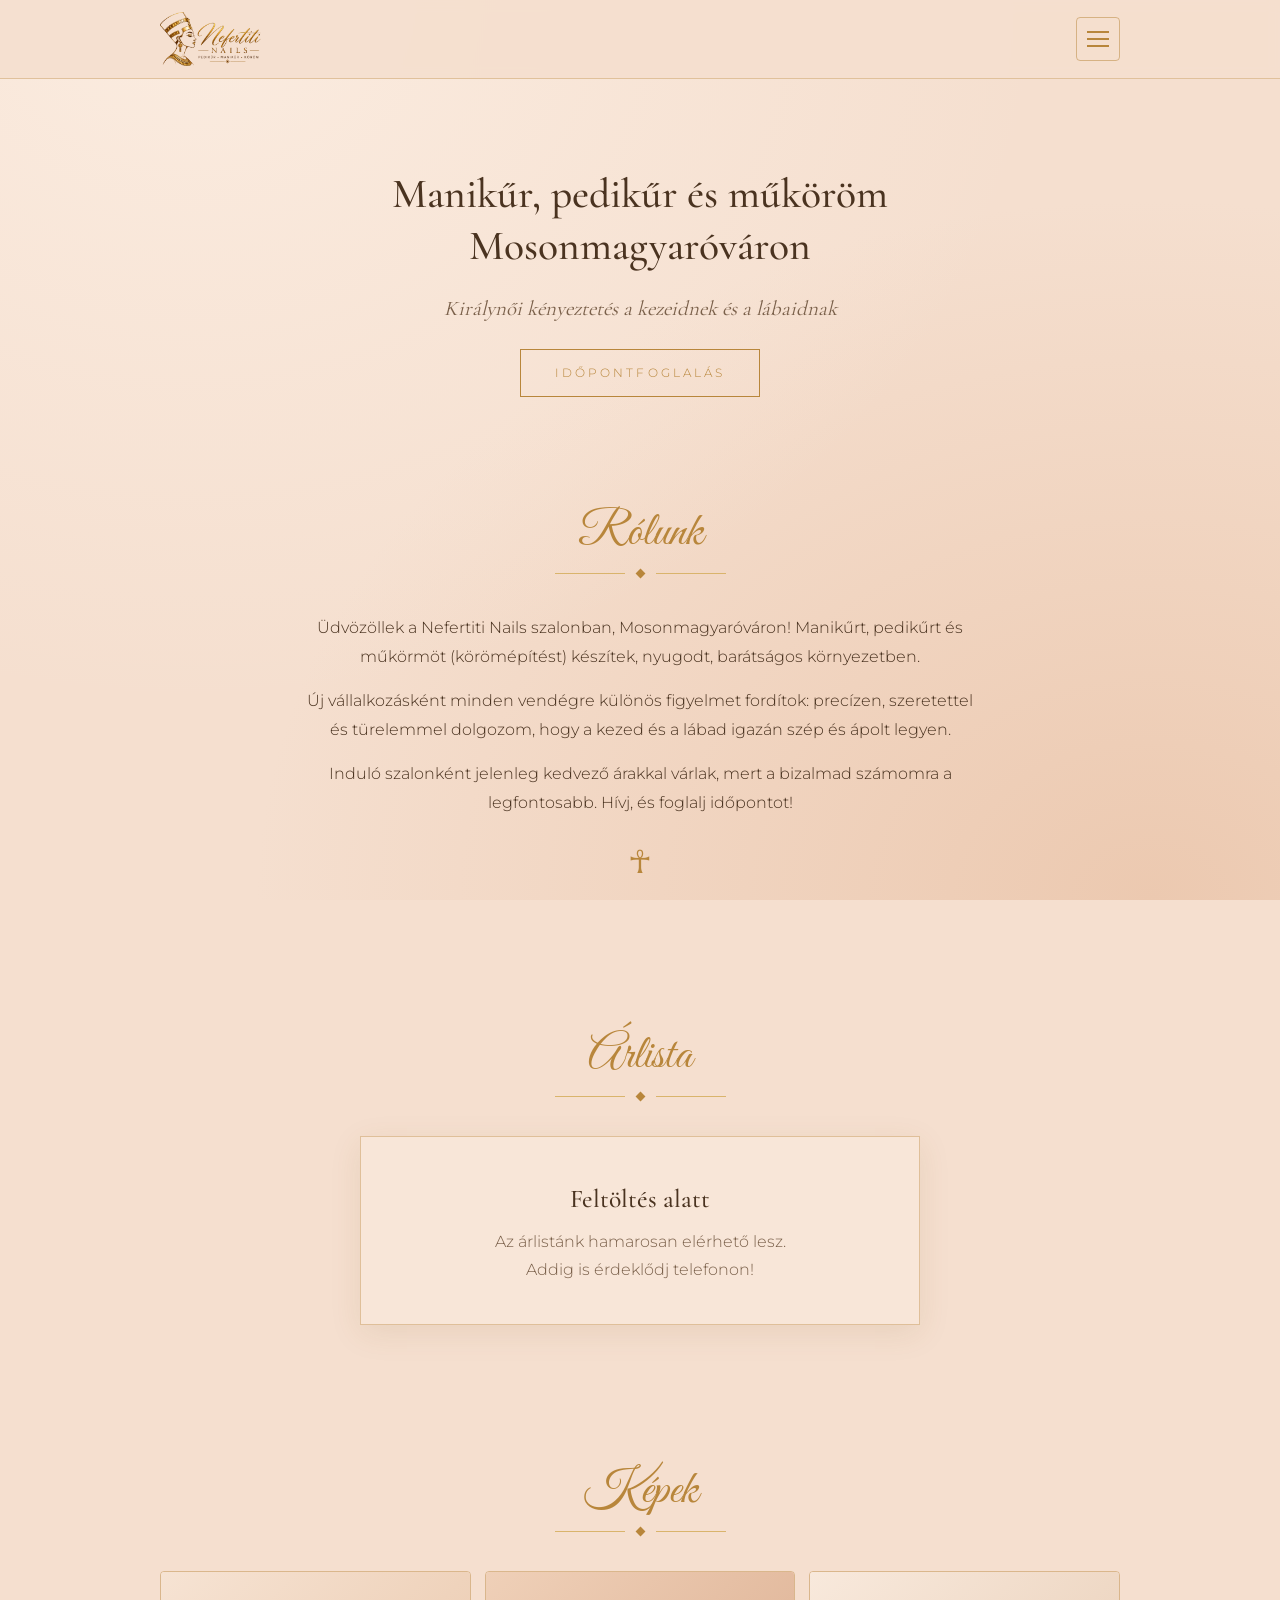
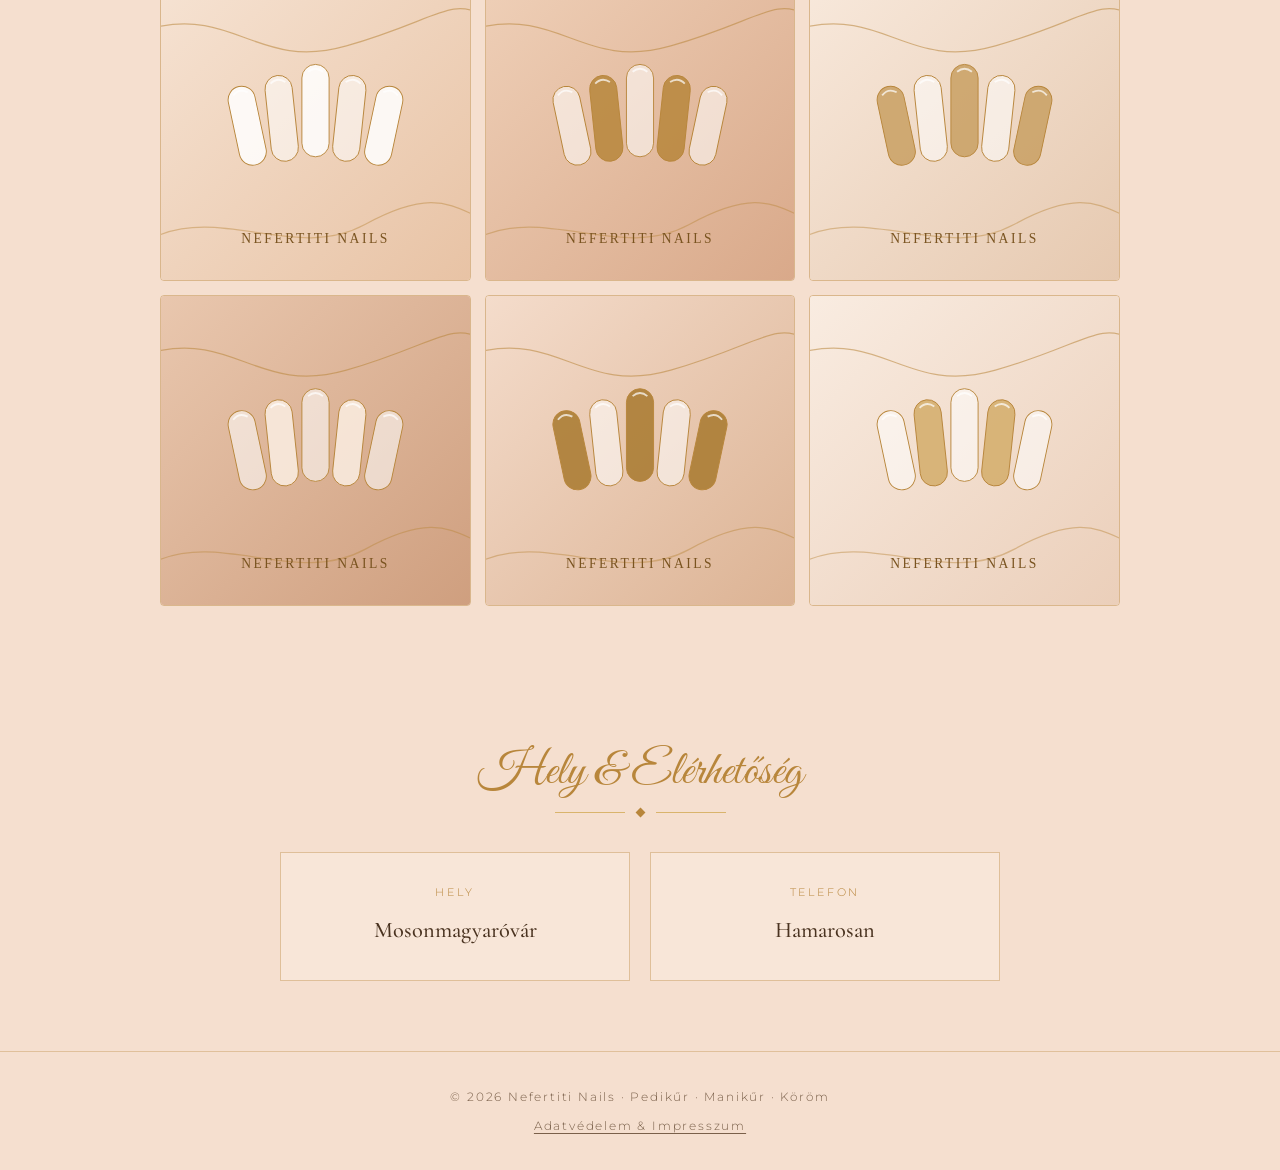
==== commit ddbd6032: "SEO: title/description, helyi vállalkozás JSON-LD, robots.txt, sitemap.xml, kulcsszavas H1 Co-Author" ====
--- a/index.html
+++ b/index.html
@@ -3,15 +3,19 @@
 <head>
 <meta charset="utf-8">
 <meta name="viewport" content="width=device-width, initial-scale=1">
-<title>Nefertiti Nails – Pedikűr · Manikűr · Köröm</title>
-<meta name="description" content="Nefertiti Nails – pedikűr, manikűr és körömépítés elegáns, nyugodt környezetben.">
+<title>Nefertiti Nails – Manikűr, pedikűr és műköröm Mosonmagyaróváron</title>
+<meta name="description" content="Nefertiti Nails Mosonmagyaróváron: manikűr, pedikűr és körömépítés kedvező induló árakkal, nyugodt, barátságos környezetben. Hívj és foglalj időpontot!">
+<meta name="robots" content="index, follow, max-image-preview:large">
+<meta name="author" content="Nefertiti Nails">
+<meta name="geo.region" content="HU-GY">
+<meta name="geo.placename" content="Mosonmagyaróvár">
 <meta name="theme-color" content="#f5dfcf">
 <link rel="canonical" href="https://eosreborn.github.io/nefertitinails/">
 <meta property="og:type" content="website">
 <meta property="og:site_name" content="Nefertiti Nails">
 <meta property="og:locale" content="hu_HU">
-<meta property="og:title" content="Nefertiti Nails – Pedikűr · Manikűr · Köröm">
-<meta property="og:description" content="Királynői kényeztetés a kezeidnek és a lábaidnak.">
+<meta property="og:title" content="Nefertiti Nails – Manikűr, pedikűr és műköröm Mosonmagyaróváron">
+<meta property="og:description" content="Nefertiti Nails Mosonmagyaróváron: manikűr, pedikűr és körömépítés kedvező induló árakkal, nyugodt, barátságos környezetben. Hívj és foglalj időpontot!">
 <meta property="og:url" content="https://eosreborn.github.io/nefertitinails/">
 <meta property="og:image" content="https://eosreborn.github.io/nefertitinails/img/share.jpg">
 <meta property="og:image:secure_url" content="https://eosreborn.github.io/nefertitinails/img/share.jpg">
@@ -20,14 +24,39 @@
 <meta property="og:image:height" content="630">
 <meta property="og:image:alt" content="Nefertiti Nails logó – Pedikűr · Manikűr · Köröm">
 <meta name="twitter:card" content="summary_large_image">
-<meta name="twitter:title" content="Nefertiti Nails – Pedikűr · Manikűr · Köröm">
-<meta name="twitter:description" content="Királynői kényeztetés a kezeidnek és a lábaidnak.">
+<meta name="twitter:title" content="Nefertiti Nails – Manikűr, pedikűr és műköröm Mosonmagyaróváron">
+<meta name="twitter:description" content="Nefertiti Nails Mosonmagyaróváron: manikűr, pedikűr és körömépítés kedvező induló árakkal, nyugodt, barátságos környezetben. Hívj és foglalj időpontot!">
 <meta name="twitter:image" content="https://eosreborn.github.io/nefertitinails/img/share.jpg">
 <link rel="icon" href="favicon.ico" sizes="48x48">
 <link rel="icon" type="image/png" sizes="32x32" href="img/favicon-32.png">
 <link rel="icon" type="image/png" sizes="192x192" href="img/favicon-192.png">
 <link rel="apple-touch-icon" href="img/apple-touch-icon.png">
 <link rel="stylesheet" href="fonts/fonts.css">
+<script type="application/ld+json">
+{
+  "@context": "https://schema.org",
+  "@type": "BeautySalon",
+  "@id": "https://eosreborn.github.io/nefertitinails/#szalon",
+  "name": "Nefertiti Nails",
+  "url": "https://eosreborn.github.io/nefertitinails/",
+  "image": "https://eosreborn.github.io/nefertitinails/img/share.jpg",
+  "logo": "https://eosreborn.github.io/nefertitinails/img/logo.png",
+  "description": "Manikűr, pedikűr és körömépítés Mosonmagyaróváron, nyugodt, barátságos környezetben, kedvező induló árakkal.",
+  "slogan": "Királynői kényeztetés a kezeidnek és a lábaidnak",
+  "address": {"@type": "PostalAddress", "addressLocality": "Mosonmagyaróvár", "addressCountry": "HU"},
+  "areaServed": {"@type": "City", "name": "Mosonmagyaróvár"},
+  "knowsLanguage": "hu",
+  "hasOfferCatalog": {
+    "@type": "OfferCatalog",
+    "name": "Szolgáltatások",
+    "itemListElement": [
+      {"@type": "Offer", "itemOffered": {"@type": "Service", "name": "Manikűr"}},
+      {"@type": "Offer", "itemOffered": {"@type": "Service", "name": "Pedikűr"}},
+      {"@type": "Offer", "itemOffered": {"@type": "Service", "name": "Körömépítés, műköröm"}}
+    ]
+  }
+}
+</script>
 <style>
 :root{
   --bg:#f5dfcf;        /* bézs / barack márvány */
@@ -69,7 +98,7 @@
 /* Hero */
 .hero{padding:90px 0 40px;text-align:center}
 .hero h1{font-family:'Cormorant Garamond',serif;font-weight:500;font-size:2.6rem;line-height:1.25;color:var(--ink)}
-.hero .sub{margin-top:18px;font-size:.8rem;letter-spacing:.3em;text-transform:uppercase;color:var(--gold)}
+.hero .sub{margin-top:18px;font-family:'Cormorant Garamond',serif;font-size:1.3rem;font-style:italic;color:var(--ink-soft)}
 .btn{display:inline-block;margin-top:22px;padding:12px 34px;border:1px solid var(--gold);color:var(--gold);text-decoration:none;font-size:.78rem;letter-spacing:.25em;text-transform:uppercase;transition:.25s}
 .btn:hover{background:var(--gold);color:#fff}
 
@@ -118,7 +147,7 @@
 
 <header>
   <div class="wrap">
-    <a class="brand" href="#top" aria-label="Nefertiti Nails"><img src="img/logo.png" alt="Nefertiti Nails" height="54"></a>
+    <a class="brand" href="#top" aria-label="Nefertiti Nails"><img src="img/logo.png" alt="Nefertiti Nails – manikűr, pedikűr, műköröm Mosonmagyaróváron" height="54"></a>
     <button class="menu-btn" id="menuBtn" aria-label="Menü" aria-expanded="false" aria-controls="menu"><span></span><span></span><span></span></button>
     <nav id="menu">
       <a href="#rolunk">Rólunk</a>
@@ -131,8 +160,8 @@
 
 <main id="top">
   <div class="wrap hero">
-    <h1>Királynői kényeztetés<br>a kezeidnek és a lábaidnak</h1>
-    <p class="sub">Pedikűr · Manikűr · Köröm</p>
+    <h1>Manikűr, pedikűr és műköröm<br>Mosonmagyaróváron</h1>
+    <p class="sub">Királynői kényeztetés a kezeidnek és a lábaidnak</p>
     <a class="btn" href="#kapcsolat">Időpontfoglalás</a>
   </div>
 
@@ -140,7 +169,7 @@
     <div class="wrap">
       <h2>Rólunk</h2>
       <div class="divider"><span></span></div>
-      <p>Üdvözöllek a Nefertiti Nails szalonban, Mosonmagyaróváron! Pedikűrt, manikűrt és körömépítést készítek, nyugodt, barátságos környezetben.</p>
+      <p>Üdvözöllek a Nefertiti Nails szalonban, Mosonmagyaróváron! Manikűrt, pedikűrt és műkörmöt (körömépítést) készítek, nyugodt, barátságos környezetben.</p>
       <p>Új vállalkozásként minden vendégre különös figyelmet fordítok: precízen, szeretettel és türelemmel dolgozom, hogy a kezed és a lábad igazán szép és ápolt legyen.</p>
       <p>Induló szalonként jelenleg kedvező árakkal várlak, mert a bizalmad számomra a legfontosabb. Hívj, és foglalj időpontot!</p>
       <span class="ankh">☥</span>
@@ -163,12 +192,12 @@
       <h2>Képek</h2>
       <div class="divider"><span></span></div>
       <div class="gallery">
-        <img src="img/galeria-1.svg" alt="Körömdíszítés minta 1" loading="lazy">
-        <img src="img/galeria-2.svg" alt="Körömdíszítés minta 2" loading="lazy">
-        <img src="img/galeria-3.svg" alt="Körömdíszítés minta 3" loading="lazy">
-        <img src="img/galeria-4.svg" alt="Körömdíszítés minta 4" loading="lazy">
-        <img src="img/galeria-5.svg" alt="Körömdíszítés minta 5" loading="lazy">
-        <img src="img/galeria-6.svg" alt="Körömdíszítés minta 6" loading="lazy">
+        <img src="img/galeria-1.svg" alt="Műköröm és körömdíszítés minta – Nefertiti Nails Mosonmagyaróvár 1" loading="lazy">
+        <img src="img/galeria-2.svg" alt="Műköröm és körömdíszítés minta – Nefertiti Nails Mosonmagyaróvár 2" loading="lazy">
+        <img src="img/galeria-3.svg" alt="Műköröm és körömdíszítés minta – Nefertiti Nails Mosonmagyaróvár 3" loading="lazy">
+        <img src="img/galeria-4.svg" alt="Műköröm és körömdíszítés minta – Nefertiti Nails Mosonmagyaróvár 4" loading="lazy">
+        <img src="img/galeria-5.svg" alt="Műköröm és körömdíszítés minta – Nefertiti Nails Mosonmagyaróvár 5" loading="lazy">
+        <img src="img/galeria-6.svg" alt="Műköröm és körömdíszítés minta – Nefertiti Nails Mosonmagyaróvár 6" loading="lazy">
       </div>
     </div>
   </section>
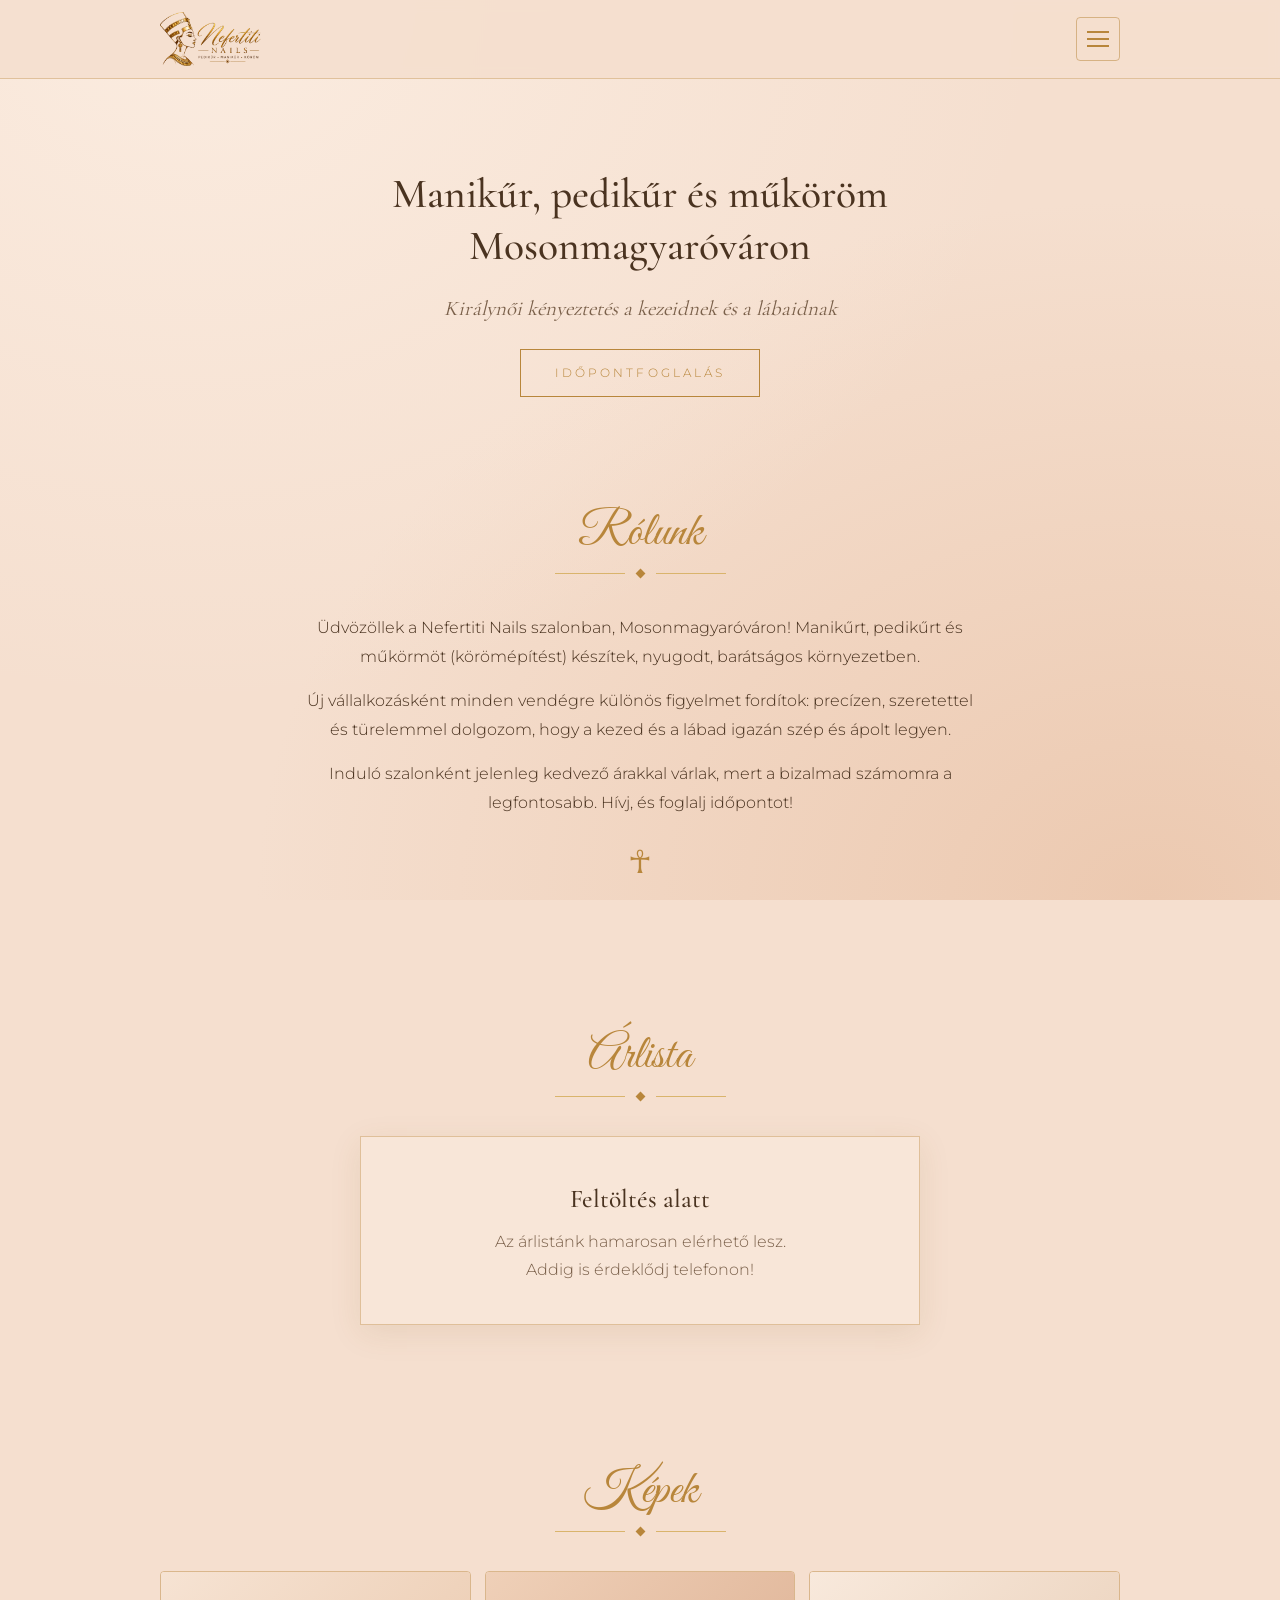
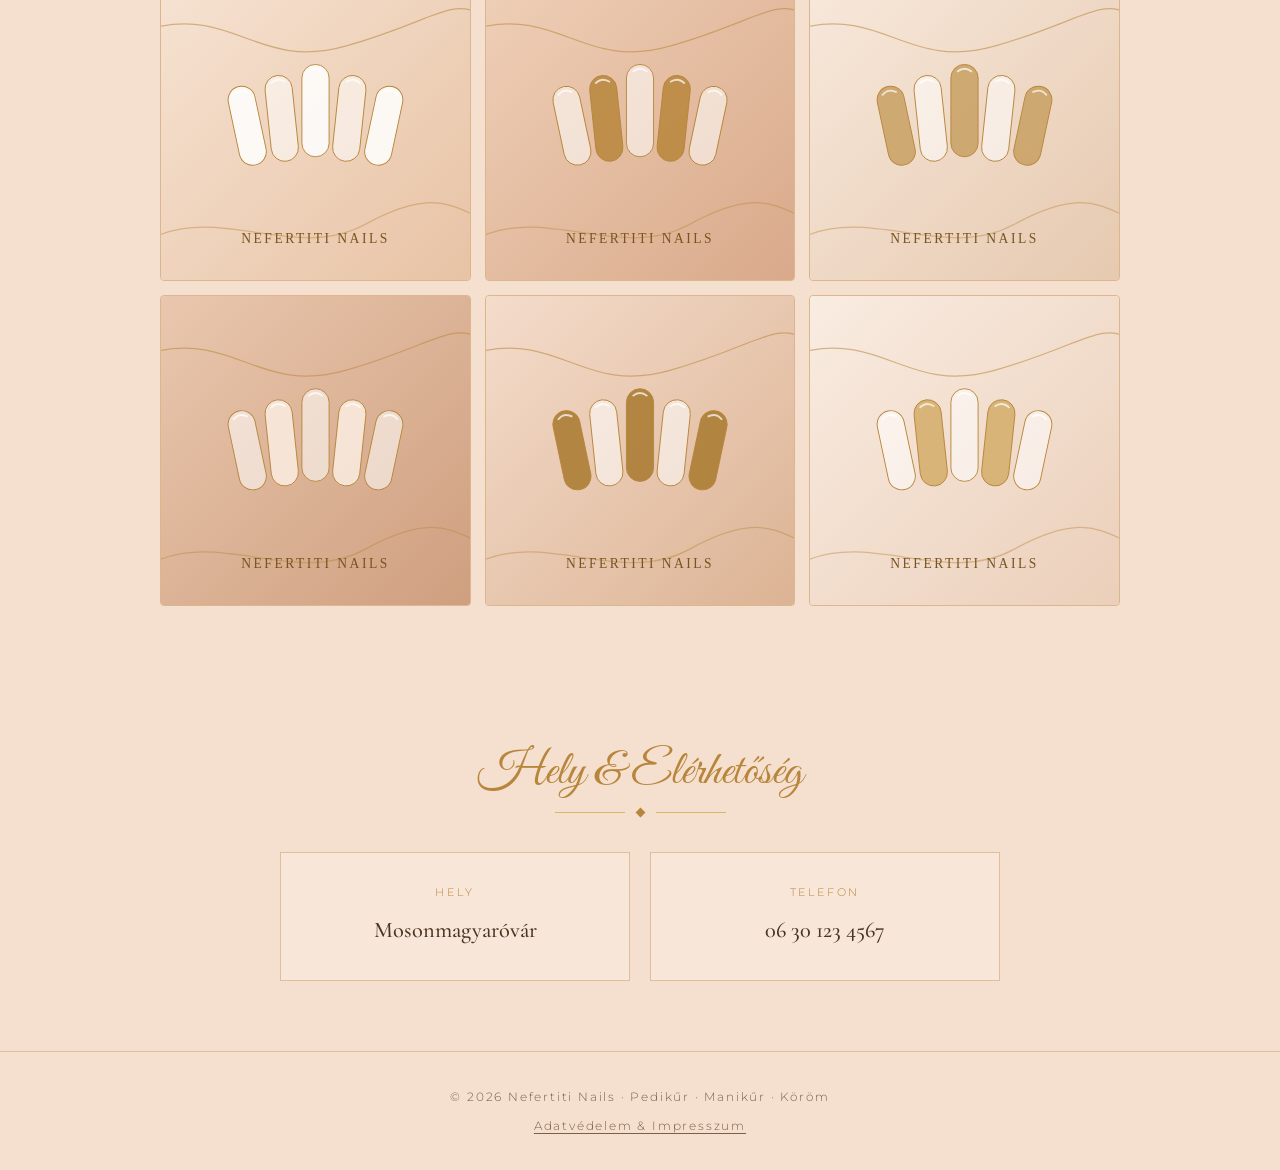
==== commit 64a735d9: "Telefonszám hozzáadása Co-Authored-By: Claude Sonnet 5.5 <noreply@anthropic.com> Claude-Session: htt" ====
--- a/index.html
+++ b/index.html
@@ -42,6 +42,7 @@
   "image": "https://eosreborn.github.io/nefertitinails/img/share.jpg",
   "logo": "https://eosreborn.github.io/nefertitinails/img/logo.png",
   "description": "Manikűr, pedikűr és körömépítés Mosonmagyaróváron, nyugodt, barátságos környezetben, kedvező induló árakkal.",
+  "telephone": "+36301234567",
   "slogan": "Királynői kényeztetés a kezeidnek és a lábaidnak",
   "address": {"@type": "PostalAddress", "addressLocality": "Mosonmagyaróvár", "addressCountry": "HU"},
   "areaServed": {"@type": "City", "name": "Mosonmagyaróvár"},
@@ -211,10 +212,9 @@
           <small>Hely</small>
           <strong>Mosonmagyaróvár</strong>
         </div>
-        <!-- TODO: ha megvan a szám, cseréld erre: <strong><a href="tel:+36XXXXXXXXX">+36 XX XXX XXXX</a></strong> -->
         <div class="card">
           <small>Telefon</small>
-          <strong>Hamarosan</strong>
+          <strong><a href="tel:+36301234567">06 30 123 4567</a></strong>
         </div>
       </div>
     </div>
